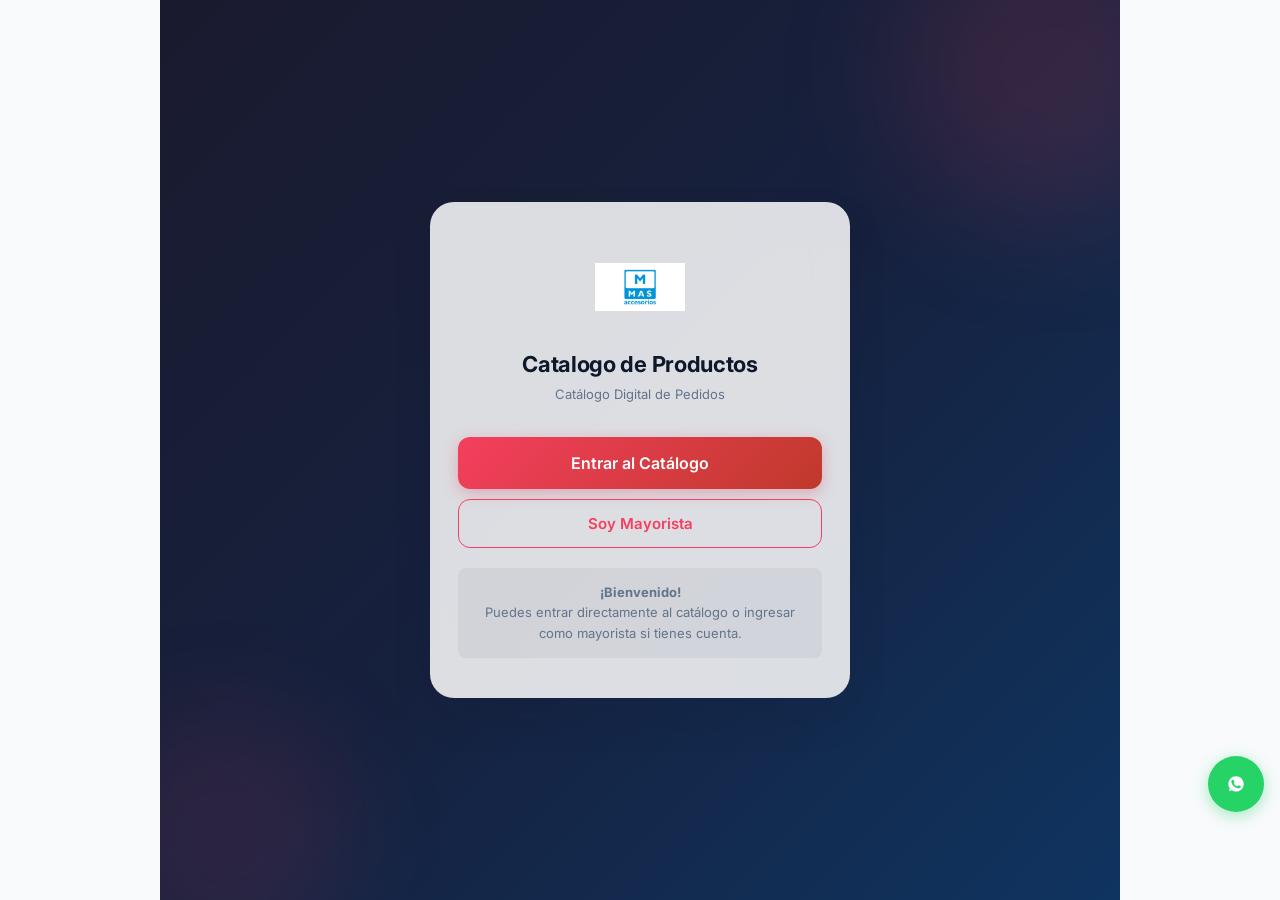
==== index.html @ d3ee80fd "Actualizar LogoMas.png a banner 1200x630 para Open Graph y Twitter Cards" ====
<!DOCTYPE html>
<html lang="es">

<head>
  <meta charset="UTF-8">
  <meta name="viewport" content="width=device-width, initial-scale=1.0, maximum-scale=1.0, user-scalable=no">
  <meta name="description"
    content="Catálogo Digital de Pedidos — Visualiza productos, genera pedidos y envía por WhatsApp">
  <meta name="theme-color" content="#1a1a2e">
  <meta name="apple-mobile-web-app-capable" content="yes">
  <meta name="apple-mobile-web-app-status-bar-style" content="black-translucent">

  <!-- PWA Manifest -->
  <link rel="manifest" href="manifest.json">

  <!-- Preconnect for faster external resource loading -->
  <link rel="preconnect" href="https://drive.google.com" crossorigin>
  <link rel="preconnect" href="https://fonts.googleapis.com">
  <link rel="preconnect" href="https://fonts.gstatic.com" crossorigin>
  <link rel="preconnect" href="https://docs.google.com">

  <title>MAS Accesorios - Catálogo Virtual</title>
  <meta property="og:title" content="MAS Accesorios - Catálogo Virtual">
  <meta property="og:description" content="Explora nuestro catálogo de productos MAS Accesorios">
  <meta property="og:image" content="https://diegomim2022.github.io/CatalogoVirtual2026/LogoMas.png">
  <meta property="og:image:width" content="1200">
  <meta property="og:image:height" content="630">
  <meta property="og:image:type" content="image/png">
  <meta property="og:url" content="https://diegomim2022.github.io/CatalogoVirtual2026/">
  <meta property="og:type" content="website">
  <meta name="twitter:card" content="summary_large_image">
  <meta name="twitter:title" content="MAS Accesorios - Catálogo Virtual">
  <meta name="twitter:description" content="Explora nuestro catálogo de productos MAS Accesorios">
  <meta name="twitter:image" content="https://diegomim2022.github.io/CatalogoVirtual2026/LogoMas.png">
  <link rel="stylesheet" href="styles.css">
  <link rel="icon"
    href="data:image/svg+xml,<svg xmlns=%22http://www.w3.org/2000/svg%22 viewBox=%220 0 100 100%22><text y=%22.9em%22 font-size=%2290%22>🛍️</text></svg>">
</head>

<body>

  <div class="app-container">

    <!-- ==================== LOGIN SCREEN ==================== -->
    <div id="screen-login" class="screen no-nav active">
      <div class="login-screen">
        <div class="login-card">
          <div class="login-logo">
            <img src="LogoMas.png" alt="Logo" class="logo-img">
            <h1>Catalogo de Productos</h1>
            <p>Catálogo Digital de Pedidos</p>
          </div>

          <div id="login-error" class="login-error"></div>

          <!-- Flow options -->
          <div id="login-options" style="display: flex; flex-direction: column; gap: 10px;">
            <button type="button" class="btn btn-primary" id="btn-enter-visitor">
              Entrar al Catálogo
            </button>
            <button type="button" class="btn btn-secondary" id="btn-show-wholesale" style="background: transparent; border: 1px solid var(--accent); color: var(--accent);">
              Soy Mayorista
            </button>
          </div>

          <!-- Wholesale form (hidden by default) -->
          <form id="login-form" style="display: none; margin-top: 15px;">
            <div class="form-group">
              <label for="login-id">Número de Documento (Mayorista)</label>
              <input type="text" id="login-id" placeholder="Ingresa tu documento" autocomplete="off">
            </div>

            <button type="submit" class="btn btn-primary">
              Validar y Entrar
            </button>
            <button type="button" class="btn" id="btn-cancel-wholesale" style="margin-top: 10px; background: transparent; color: var(--text-secondary); width: 100%;">
              Volver
            </button>
          </form>

          <div class="login-instructions" id="login-instructions"
            style="margin-top: 20px; padding: 14px; background: rgba(26, 26, 46, 0.05); border-radius: 8px; font-size: 13px; color: var(--text-secondary); text-align: center; line-height: 1.6;">
            <strong>¡Bienvenido!</strong><br>
            Puedes entrar directamente al catálogo o ingresar como mayorista si tienes cuenta.
          </div>
        </div>
      </div>
    </div>

    <!-- ==================== HOME / CATALOG SCREEN ==================== -->
    <div id="screen-home" class="screen">

      <!-- Header -->
      <div class="app-header">
        <div class="header-user">
          <div class="header-avatar" id="header-avatar">C</div>
          <div class="header-info">
            <h2 id="header-user-name">Usuario</h2>
            <p id="header-user-type">Cliente</p>
          </div>
        </div>
        <div class="header-actions">
          <button class="header-btn" onclick="document.getElementById('search-input').focus()"
            title="Buscar">🔍</button>
          <button class="header-btn" onclick="logout()" title="Cerrar sesión">🚪</button>
        </div>
      </div>

      <!-- Search bar -->
      <div class="search-container">
        <div class="search-bar">
          <span class="search-icon">🔍</span>
          <input type="text" id="search-input" placeholder="Buscar productos, referencias...">
        </div>
        <div class="quick-filters" style="display: flex; gap: 8px; margin-top: 12px; overflow-x: auto; scrollbar-width: none;">
          <button class="filter-btn" style="border: 1px solid var(--border); border-radius: var(--radius-full); padding: 6px 12px; font-size: 12px; font-weight: 500; background: var(--bg-card); color: var(--text-secondary); cursor: pointer; white-space: nowrap; display: flex; align-items: center; gap: 6px;">
            <span>🏷️</span> Marca ▾
          </button>
          <button class="filter-btn" style="border: 1px solid var(--border); border-radius: var(--radius-full); padding: 6px 12px; font-size: 12px; font-weight: 500; background: var(--bg-card); color: var(--text-secondary); cursor: pointer; white-space: nowrap; display: flex; align-items: center; gap: 6px;">
            <span>🔌</span> Conector ▾
          </button>
          <button class="filter-btn" style="border: 1px solid var(--border); border-radius: var(--radius-full); padding: 6px 12px; font-size: 12px; font-weight: 500; background: var(--bg-card); color: var(--text-secondary); cursor: pointer; white-space: nowrap; display: flex; align-items: center; gap: 6px;">
            <span>⚡</span> Carga rápida
          </button>
        </div>
      </div>

      <!-- Promo banner -->
      <div class="promo-section">
        <div class="promo-banner" id="promo-banner-content">
          <!-- Se renderiza dinámicamente -->
        </div>
        <div class="promo-dots" id="promo-dots"></div>
      </div>

      <!-- Categories -->
      <div class="categories-section">
        <div class="categories-scroll" id="categories-list"></div>
      </div>

      <!-- Products -->
      <div class="products-section">
        <div class="section-header">
          <h3>Productos</h3>
        </div>
        <div class="products-grid" id="products-grid"></div>
      </div>

    </div>

    <!-- ==================== PRODUCT DETAIL SCREEN ==================== -->
    <div id="screen-detail" class="screen no-nav">
      <div class="detail-screen">
        <button class="detail-back" onclick="navigateTo('home')" aria-label="Volver">
          <svg xmlns="http://www.w3.org/2000/svg" width="24" height="24" viewBox="0 0 24 24" fill="none"
            stroke="currentColor" stroke-width="2.5" stroke-linecap="round" stroke-linejoin="round">
            <polyline points="15 18 9 12 15 6"></polyline>
          </svg>
        </button>

        <div class="detail-image-container">
          <div class="gallery-wrapper" id="gallery-wrapper">
            <!-- Las imágenes se renderizarán dinámicamente aquí -->
          </div>
          <button class="gallery-nav-btn prev" id="gallery-btn-prev" onclick="changeDetailImage(-1)">‹</button>
          <button class="gallery-nav-btn next" id="gallery-btn-next" onclick="changeDetailImage(1)">›</button>
          <div class="gallery-dots" id="detail-dots"></div>
        </div>

        <div class="detail-body">
          <div class="detail-category" id="detail-category"></div>
          <h1 class="detail-name" id="detail-name"></h1>
          <p class="detail-ref" id="detail-ref"></p>
          <p class="detail-description" id="detail-description"></p>

          <div class="detail-price-row">
            <span class="detail-price" id="detail-price"></span>
          </div>

          <div class="detail-stock" id="detail-stock"></div>

          <div class="detail-quantity">
            <label>Cantidad:</label>
            <div class="qty-controls">
              <button class="qty-btn" onclick="changeDetailQty(-1)">−</button>
              <span class="qty-value" id="detail-qty-value">1</span>
              <button class="qty-btn" onclick="changeDetailQty(1)">+</button>
            </div>
          </div>

          <div class="action-buttons" style="display: flex; flex-direction: column; gap: 12px; margin-bottom: 24px;">
            <button class="wa-order-btn" id="detail-wa-btn" onclick="orderSingleProductWhatsApp()">
              📲 Pedir por WhatsApp
            </button>
            <button class="detail-add-btn" id="detail-add-btn" onclick="addToCartFromDetail()">
              🛒 Agregar al carrito
            </button>
          </div>
          
          <!-- Related Products Section -->
          <div class="related-products-section" id="related-products-section" style="display: none;">
            <h3>También te puede interesar</h3>
            <div class="related-products-scroll" id="related-products-list"></div>
          </div>
        </div>
      </div>
    </div>

    <!-- ==================== CART SCREEN ==================== -->
    <div id="screen-cart" class="screen">
      <div class="cart-header">
        <h2>🛒 Mi Carrito</h2>
        <button class="cart-clear-btn" onclick="clearCart()">Vaciar todo</button>
      </div>

      <div class="cart-screen-inner">
        <div id="cart-empty" class="cart-empty" style="display: none;">
          <div class="empty-icon">🛒</div>
          <h3>Tu carrito está vacío</h3>
          <p>Agrega productos desde el catálogo</p>
          <button class="btn btn-primary" style="max-width: 200px; margin: 0 auto;" onclick="navigateTo('home')">
            Ver catálogo
          </button>
        </div>

        <div id="cart-items"></div>
      </div>

      <div id="cart-footer" class="cart-footer" style="display: none;">
        <div class="cart-total-row">
          <span class="total-label">Total del pedido</span>
          <span class="total-amount" id="cart-total">$0</span>
        </div>
        <button class="cart-confirm-btn" onclick="goToConfirmation()">
          Confirmar Pedido →
        </button>
      </div>
    </div>

    <!-- ==================== ORDER CONFIRMATION SCREEN ==================== -->
    <div id="screen-confirm" class="screen no-nav">
      <div class="cart-header">
        <h2>📋 Confirmar Pedido</h2>
        <button class="cart-clear-btn" onclick="cancelOrder()">← Volver</button>
      </div>

      <div class="confirm-screen-inner">
        <div class="confirm-card">
          <div class="confirm-header">
            <div class="confirm-icon">📋</div>
            <h2>Resumen del Pedido</h2>
            <p>Verifica la información antes de enviar</p>
          </div>

          <div class="confirm-section">
            <h4>Información del Cliente</h4>
            <div class="confirm-info-row">
              <span class="label">Nombre</span>
              <span class="value" id="confirm-client-name"></span>
            </div>
            <div class="confirm-info-row">
              <span class="label">ID</span>
              <span class="value" id="confirm-client-id"></span>
            </div>
            <div class="confirm-info-row">
              <span class="label">Tipo</span>
              <span class="value" id="confirm-client-type"></span>
            </div>
            <div class="confirm-info-row">
              <span class="label">Fecha</span>
              <span class="value" id="confirm-date"></span>
            </div>
          </div>

          <div class="confirm-divider"></div>

          <div class="confirm-section">
            <h4>Productos</h4>
            <div id="confirm-products"></div>
          </div>

          <div class="confirm-divider"></div>

          <div class="confirm-total">
            <span>TOTAL</span>
            <span class="total-amount" id="confirm-total"></span>
          </div>

          <div class="confirm-actions">
            <button class="btn btn-success" onclick="sendOrder()">
              ✅ Enviar Pedido por WhatsApp
            </button>
            <button class="btn btn-danger" onclick="cancelOrder()">
              ❌ Cancelar
            </button>
          </div>
        </div>
      </div>
    </div>

    <!-- ==================== ORDERS HISTORY SCREEN ==================== -->
    <div id="screen-orders" class="screen">
      <div class="orders-header">
        <h2>📦 Mis Pedidos</h2>
      </div>

      <div class="orders-screen-inner">
        <div id="orders-empty" class="orders-empty" style="display: none;">
          <div class="empty-icon">📦</div>
          <h3>Sin pedidos aún</h3>
          <p>Tus pedidos aparecerán aquí</p>
        </div>

        <div id="orders-list"></div>
      </div>
    </div>

    <!-- ==================== ANALYTICS ADMIN PANEL ==================== -->
    <div id="screen-analytics" class="screen">
      <div class="analytics-header">
        <h2>📊 Panel de Analítica</h2>
        <button class="analytics-clear-btn" onclick="if(confirm('¿Borrar todos los datos de analítica?')){Analytics.clearAll();renderAnalytics();showToast('Datos de analítica borrados');}">🗑️ Limpiar datos</button>
      </div>

      <div class="analytics-content">
        <!-- Summary Cards -->
        <div class="analytics-cards">
          <div class="analytics-card card-accesses">
            <div class="analytics-card-icon">📈</div>
            <div class="analytics-card-value" id="stat-accesses-today">0</div>
            <div class="analytics-card-label">Accesos hoy</div>
          </div>
          <div class="analytics-card card-clients">
            <div class="analytics-card-icon">👥</div>
            <div class="analytics-card-value" id="stat-unique-clients">0</div>
            <div class="analytics-card-label">Clientes únicos hoy</div>
          </div>
          <div class="analytics-card card-views">
            <div class="analytics-card-icon">👁️</div>
            <div class="analytics-card-value" id="stat-views-today">0</div>
            <div class="analytics-card-label">Productos vistos hoy</div>
          </div>
          <div class="analytics-card card-total">
            <div class="analytics-card-icon">🌐</div>
            <div class="analytics-card-value" id="stat-total-accesses">0</div>
            <div class="analytics-card-label">Total acumulado</div>
          </div>
        </div>

        <!-- Alerts Section -->
        <div class="analytics-section" id="analytics-alerts-section" style="display:none;">
          <h3>🔔 Alertas de Clientes Interesados</h3>
          <div id="analytics-alerts"></div>
        </div>

        <!-- Client Ranking -->
        <div class="analytics-section">
          <h3>🏆 Ranking de Clientes</h3>
          <div class="analytics-table-wrapper">
            <table class="analytics-table" id="analytics-client-ranking">
              <thead>
                <tr>
                  <th>#</th>
                  <th>Cliente</th>
                  <th>Accesos</th>
                  <th>Productos</th>
                  <th>Último acceso</th>
                </tr>
              </thead>
              <tbody></tbody>
            </table>
          </div>
          <div id="analytics-no-clients" class="analytics-empty" style="display:none;">
            <span>📭</span> Aún no hay datos de clientes
          </div>
        </div>

        <!-- Top Products -->
        <div class="analytics-section">
          <h3>🔥 Top 10 Productos Más Vistos</h3>
          <div class="analytics-table-wrapper">
            <table class="analytics-table" id="analytics-top-products">
              <thead>
                <tr>
                  <th>#</th>
                  <th>Producto</th>
                  <th>Vistas</th>
                  <th>Clientes</th>
                  <th>Acción</th>
                </tr>
              </thead>
              <tbody></tbody>
            </table>
          </div>
          <div id="analytics-no-products" class="analytics-empty" style="display:none;">
            <span>📭</span> Aún no hay datos de productos
          </div>
        </div>

        <!-- Promocionar Producto del Día -->
        <div class="analytics-section" id="promo-generator-section" style="display:none;">
          <h3>📢 Promocionar Producto del Día</h3>
          <div class="promo-generator-card" style="background: var(--bg-card); padding: 16px; border-radius: 12px; border: 1px solid var(--border);">
            <textarea id="promo-message-text" rows="9" style="width:100%; border-radius:8px; padding:12px; border:1px solid var(--border); background: var(--bg-body); color: var(--text-main); font-family:inherit; resize:vertical; margin-bottom: 12px; outline: none; font-size: 14px; line-height: 1.5;"></textarea>
            <div style="display:flex; gap:10px;">
              <button class="btn btn-secondary" onclick="copyPromoMessage()" style="flex:1;">📋 Copiar mensaje</button>
              <button class="btn btn-success" onclick="sendPromoWhatsApp()" style="flex:1; background: #25D366; border-color: #25D366; color: white;">📲 Enviar por WhatsApp</button>
            </div>
          </div>
        </div>

        <!-- Daily Chart -->
        <div class="analytics-section">
          <h3>📅 Accesos por Día (Últimos 30 días)</h3>
          <div class="analytics-chart-container">
            <canvas id="analytics-daily-chart"></canvas>
          </div>
        </div>
      </div>
    </div>

    <!-- ==================== NANOCARBON SCREEN ==================== -->
    <div id="screen-nano" class="screen">
      <div id="nano-view-container">
        <!-- Se renderiza dinámicamente por nano.js -->
      </div>
    </div>

    <!-- ==================== ADMIN PIN MODAL ==================== -->
    <div id="admin-pin-modal" class="admin-pin-overlay">
      <div class="admin-pin-card">
        <div class="admin-pin-header">
          <span>🔒</span>
          <h3>Acceso Administrativo</h3>
          <p>Ingresa la clave de administrador</p>
        </div>
        <form id="admin-pin-form">
          <input type="password" id="admin-pin-input" placeholder="Clave de acceso" autocomplete="off">
          <div id="admin-pin-error" class="admin-pin-error"></div>
          <div class="admin-pin-actions">
            <button type="button" class="btn btn-secondary" onclick="closeAdminPinModal()" style="flex:1;">Cancelar</button>
            <button type="submit" class="btn btn-primary" style="flex:1;">Ingresar</button>
          </div>
        </form>
      </div>
    </div>

    <!-- ==================== BOTTOM NAVIGATION ==================== -->
    <nav class="bottom-nav" id="bottom-nav" style="display: none;">
      <button class="nav-item active" data-screen="home">
        <span class="nav-icon">🏠</span>
        <span class="nav-label">Home</span>
      </button>
      <button class="nav-item nav-item-nano-hidden" id="nav-btn-nano" data-screen="nano" onclick="navigateTo('nano')">
        <span class="nav-icon">🛡️</span>
        <span class="nav-label">Nanocarbon</span>
      </button>
      <button class="nav-item" data-screen="home" onclick="state.selectedCategory='all'; navigateTo('home');">
        <span class="nav-icon">📦</span>
        <span class="nav-label">Categorías</span>
      </button>
      <button class="nav-item" data-screen="cart">
        <span class="nav-icon">🛒</span>
        <span class="nav-label">Carrito</span>
        <span class="cart-badge" id="cart-badge">0</span>
      </button>
      <button class="nav-item" data-screen="orders">
        <span class="nav-icon">👤</span>
        <span class="nav-label">Pedidos</span>
      </button>
      <button class="nav-item" data-screen="analytics" onclick="requestAdminAccess()">
        <span class="nav-icon">📊</span>
        <span class="nav-label">Admin</span>
      </button>
    </nav>

    <!-- ==================== SUCCESS OVERLAY ==================== -->
    <div id="success-overlay" class="success-overlay">
      <div class="success-card">
        <div class="success-check">✓</div>
        <h2>¡Pedido Registrado!</h2>
        <p>
          Tu pedido <strong id="success-order-id"></strong> fue registrado exitosamente.<br>
          Total: <strong id="success-total"></strong>
        </p>
        <a id="wa-vendor-link" href="#" target="_blank" class="btn btn-success"
          style="width: 100%; text-decoration: none; margin-bottom: 8px;">
          📲 Enviar al Vendedor (WhatsApp)
        </a>
        <a id="wa-client-link" href="#" target="_blank" class="btn btn-outline"
          style="width: 100%; text-decoration: none; margin-bottom: 8px;">
          📩 Confirmación al Cliente
        </a>
        <button class="btn btn-secondary" onclick="closeSuccessOverlay()" style="width: 100%;">
          Volver al Catálogo
        </button>
      </div>
    </div>
    <!-- ==================== FLOATING WHATSAPP ==================== -->
    <a href="https://wa.me/573158512091" target="_blank" class="global-wa-btn" aria-label="Contactar por WhatsApp">
      <svg xmlns="http://www.w3.org/2000/svg" viewBox="0 0 24 24" width="32" height="32"><path fill="#fff" d="M12.031 6.172c-3.181 0-5.767 2.586-5.768 5.766-.001 1.298.38 2.27 1.019 3.287l-.582 2.128 2.182-.573c.978.58 1.911.928 3.145.929 3.178 0 5.767-2.587 5.768-5.766.001-3.187-2.575-5.77-5.764-5.771zm3.392 8.244c-.144.405-.837.774-1.17.824-.299.045-.677.063-1.092-.069-.252-.08-.573-.187-.981-.342-1.714-.652-2.871-2.4-2.961-2.52-.09-.12-.707-.94-.707-1.793s.448-1.273.607-1.446c.159-.173.346-.217.462-.217l.332.006c.106.005.249-.04.39.298.144.347.491 1.2.534 1.287.043.087.072.188.014.304-.058.115-.087.188-.173.289l-.26.304c-.087.086-.177.18-.076.354.101.174.449.741.964 1.201.662.591 1.221.774 1.394.86s.274.072.376-.043c.101-.115.433-.506.549-.68.116-.173.231-.145.39-.087s1.011.477 1.184.564c.173.087.289.129.332.202.043.073.043.423-.101.827z"/></svg>
    </a>

    <!-- ==================== IMAGE ZOOM MODAL ==================== -->
    <div id="zoom-modal" class="zoom-modal">
      <button class="zoom-close" onclick="closeZoom()">&times;</button>
      <div class="zoom-content">
        <img id="zoom-img" src="" alt="Zoomed Product" class="zoom-img" onclick="toggleZoom(event)">
      </div>
      <div id="zoom-counter" class="zoom-counter">1 / 1</div>
    </div>

    <!-- ==================== TOAST ==================== -->
    <div id="toast" class="toast success"></div>

  </div>

  <script>
    // Register Service Worker for offline support
    if ('serviceWorker' in navigator) {
      window.addEventListener('load', () => {
        navigator.serviceWorker.register('sw.js').catch(() => { });
      });
    }
  </script>
  <script src="https://cdn.jsdelivr.net/npm/chart.js@4.4.4/dist/chart.umd.min.js"></script>
  <script src="analytics.js?v=2.5"></script>
  <script src="app.js?v=2.5"></script>
  <script src="nano.js?v=2.5"></script>
</body>

</html>
---- styles.css ----
/* ============================
   CATÁLOGO DIGITAL — DESIGN SYSTEM
   ============================ */

@import url('https://fonts.googleapis.com/css2?family=Inter:wght@300;400;500;600;700;800&family=Manrope:wght@400;600;700;800&display=swap');

/* --- CSS Custom Properties --- */
:root {
    --primary: #3B82F6;
    --primary-light: #60A5FA;
    --accent: #F43F5E;
    --accent-hover: #E11D48;
    --success: #25D366;
    --success-bg: #E8F8EF;
    --danger: #EF4444;
    --danger-bg: #FEE2E2;
    --warning: #F59E0B;
    --warning-bg: #FEF3C7;

    --bg: #F8FAFC;
    --bg-card: #FFFFFF;
    --bg-overlay: rgba(15, 23, 42, 0.45);
    --bg-glass: rgba(255, 255, 255, 0.85);

    --text-primary: #0F172A;
    --text-secondary: #64748B;
    --text-tertiary: #94A3B8;
    --text-white: #FFFFFF;
    --text-price: #0F172A;

    --border: #E2E8F0;
    --border-light: #F1F5F9;

    --radius-xs: 8px;
    --radius-sm: 12px;
    --radius-md: 16px;
    --radius-lg: 24px;
    --radius-xl: 32px;
    --radius-full: 9999px;

    --shadow-sm: 0 1px 3px rgba(15, 23, 42, 0.04);
    --shadow-md: 0 4px 12px rgba(15, 23, 42, 0.06);
    --shadow-lg: 0 10px 25px rgba(15, 23, 42, 0.08);
    --shadow-xl: 0 20px 40px rgba(15, 23, 42, 0.1);

    --transition-fast: 0.15s ease;
    --transition-base: 0.25s ease;
    --transition-slow: 0.4s cubic-bezier(0.4, 0, 0.2, 1);

    --nav-height: 72px;
    --header-height: 69px;
}

/* Loading Overlay */
body.loading::after {
    content: 'Cargando catálogo...';
    position: fixed;
    top: 0;
    left: 0;
    width: 100%;
    height: 100%;
    background: rgba(26, 26, 46, 0.9);
    color: white;
    display: flex;
    align-items: center;
    justify-content: center;
    z-index: 10000;
    font-weight: 600;
    font-size: 1.2rem;
    backdrop-filter: blur(5px);
}

/* --- Reset & Base --- */
*,
*::before,
*::after {
    margin: 0;
    padding: 0;
    box-sizing: border-box;
}

html {
    font-size: 16px;
    -webkit-text-size-adjust: 100%;
    scroll-behavior: smooth;
}

body {
    font-family: 'Inter', -apple-system, BlinkMacSystemFont, sans-serif;
    background: var(--bg);
    color: var(--text-primary);
    line-height: 1.5;
    min-height: 100vh;
    overflow-x: hidden;
    -webkit-font-smoothing: antialiased;
}

/* --- App Container --- */
.app-container {
    max-width: 430px;
    margin: 0 auto;
    min-height: 100vh;
    background: var(--bg);
    position: relative;
    overflow-x: hidden;
}

/* --- Screens --- */
.screen {
    display: none;
    min-height: 100vh;
    padding-bottom: calc(var(--nav-height) + 20px);
    animation: fadeIn 0.3s ease;
}

.screen.active {
    display: block;
}

.screen.no-nav {
    padding-bottom: 0;
}

@keyframes fadeIn {
    from {
        opacity: 0;
        transform: translateY(8px);
    }

    to {
        opacity: 1;
        transform: translateY(0);
    }
}

@keyframes slideUp {
    from {
        opacity: 0;
        transform: translateY(30px);
    }

    to {
        opacity: 1;
        transform: translateY(0);
    }
}

@keyframes scaleIn {
    from {
        opacity: 0;
        transform: scale(0.9);
    }

    to {
        opacity: 1;
        transform: scale(1);
    }
}

@keyframes pulse {

    0%,
    100% {
        transform: scale(1);
    }

    50% {
        transform: scale(1.05);
    }
}

@keyframes shake {

    0%,
    100% {
        transform: translateX(0);
    }

    20%,
    60% {
        transform: translateX(-6px);
    }

    40%,
    80% {
        transform: translateX(6px);
    }
}

@keyframes cartBounce {
    0% {
        transform: scale(1);
    }

    30% {
        transform: scale(1.3);
    }

    60% {
        transform: scale(0.9);
    }

    100% {
        transform: scale(1);
    }
}

/* ============================
   LOGIN SCREEN
   ============================ */
.login-screen {
    display: flex;
    flex-direction: column;
    align-items: center;
    justify-content: center;
    min-height: 100vh;
    padding: 24px;
    background: linear-gradient(135deg, #1a1a2e 0%, #16213e 50%, #0f3460 100%);
    position: relative;
    overflow: hidden;
}

.login-screen::before {
    content: '';
    position: absolute;
    width: 300px;
    height: 300px;
    border-radius: 50%;
    background: rgba(233, 69, 96, 0.15);
    top: -80px;
    right: -80px;
    filter: blur(60px);
}

.login-screen::after {
    content: '';
    position: absolute;
    width: 250px;
    height: 250px;
    border-radius: 50%;
    background: rgba(233, 69, 96, 0.1);
    bottom: -60px;
    left: -60px;
    filter: blur(50px);
}

.login-card {
    width: 100%;
    max-width: 360px;
    background: var(--bg-glass);
    backdrop-filter: blur(20px);
    -webkit-backdrop-filter: blur(20px);
    border-radius: var(--radius-lg);
    padding: 40px 28px;
    box-shadow: var(--shadow-xl);
    animation: scaleIn 0.5s ease;
    position: relative;
    z-index: 1;
}

.login-logo {
    text-align: center;
    margin-bottom: 32px;
}

.login-logo .logo-img {
    width: 90px;
    height: 90px;
    object-fit: contain;
    margin: 0 auto 16px;
    display: block;
    border-radius: var(--radius-md);
}

.login-logo .logo-icon {
    width: 72px;
    height: 72px;
    background: linear-gradient(135deg, var(--primary), var(--accent));
    border-radius: var(--radius-md);
    display: flex;
    align-items: center;
    justify-content: center;
    margin: 0 auto 16px;
    font-size: 32px;
    color: white;
    box-shadow: 0 8px 24px rgba(233, 69, 96, 0.3);
}

.login-logo h1 {
    font-size: 22px;
    font-weight: 700;
    color: var(--text-primary);
    letter-spacing: -0.3px;
}

.login-logo p {
    font-size: 13px;
    color: var(--text-secondary);
    margin-top: 4px;
}

.form-group {
    margin-bottom: 20px;
}

.form-group label {
    display: block;
    font-size: 13px;
    font-weight: 600;
    color: var(--text-secondary);
    margin-bottom: 6px;
    text-transform: uppercase;
    letter-spacing: 0.5px;
}

.form-group input {
    width: 100%;
    padding: 14px 16px;
    border: 2px solid var(--border);
    border-radius: var(--radius-sm);
    font-size: 15px;
    font-family: 'Inter', sans-serif;
    font-weight: 500;
    color: var(--text-primary);
    background: #fff;
    transition: all var(--transition-fast);
    outline: none;
}

.form-group input:focus {
    border-color: var(--accent);
    box-shadow: 0 0 0 4px rgba(233, 69, 96, 0.1);
}

.form-group input::placeholder {
    color: var(--text-tertiary);
    font-weight: 400;
}

.btn {
    display: inline-flex;
    align-items: center;
    justify-content: center;
    gap: 8px;
    padding: 14px 24px;
    border: none;
    border-radius: var(--radius-sm);
    font-size: 15px;
    font-weight: 600;
    font-family: 'Inter', sans-serif;
    cursor: pointer;
    transition: all var(--transition-fast);
    text-decoration: none;
    user-select: none;
}

.btn:active {
    transform: scale(0.97);
}

.btn-primary {
    width: 100%;
    background: linear-gradient(135deg, var(--accent) 0%, #c0392b 100%);
    color: white;
    padding: 16px;
    font-size: 16px;
    border-radius: var(--radius-sm);
    box-shadow: 0 4px 15px rgba(233, 69, 96, 0.35);
}

.btn-primary:hover {
    box-shadow: 0 6px 20px rgba(233, 69, 96, 0.45);
    transform: translateY(-1px);
}

.btn-secondary {
    background: var(--bg);
    color: var(--text-primary);
    border: 2px solid var(--border);
}

.btn-secondary:hover {
    background: var(--border-light);
}

.btn-success {
    background: linear-gradient(135deg, #25d366, #128c7e);
    color: white;
    box-shadow: 0 4px 15px rgba(37, 211, 102, 0.35);
}

.btn-success:hover {
    box-shadow: 0 6px 20px rgba(37, 211, 102, 0.45);
}

.btn-danger {
    background: var(--danger-bg);
    color: var(--danger);
}

.btn-outline {
    background: transparent;
    color: var(--text-secondary);
    border: 2px solid var(--border);
}

.login-error {
    display: none;
    background: var(--danger-bg);
    color: var(--danger);
    padding: 12px 16px;
    border-radius: var(--radius-xs);
    font-size: 13px;
    font-weight: 500;
    margin-bottom: 16px;
    animation: shake 0.4s ease;
    text-align: center;
}

.login-error.show {
    display: block;
}

.login-demo-info {
    margin-top: 20px;
    padding: 14px;
    background: rgba(233, 69, 96, 0.06);
    border-radius: var(--radius-xs);
    font-size: 12px;
    color: var(--text-secondary);
    text-align: center;
    line-height: 1.6;
}

.login-demo-info strong {
    color: var(--text-primary);
}

/* ============================
   HEADER
   ============================ */
.app-header {
    padding: 12px 20px;
    display: flex;
    align-items: center;
    justify-content: space-between;
    background: var(--bg-card);
    position: sticky;
    top: 0;
    z-index: 100;
    border-bottom: 1px solid var(--border-light);
}

.header-user {
    display: flex;
    align-items: center;
    gap: 12px;
}

.header-avatar {
    width: 44px;
    height: 44px;
    border-radius: 50%;
    background: linear-gradient(135deg, var(--primary), var(--accent));
    display: flex;
    align-items: center;
    justify-content: center;
    color: white;
    font-weight: 700;
    font-size: 16px;
}

.header-info h2 {
    font-size: 16px;
    font-weight: 700;
    color: var(--text-primary);
}

.header-info p {
    font-size: 12px;
    color: var(--text-secondary);
}

.header-actions {
    display: flex;
    gap: 8px;
}

.header-btn {
    width: 40px;
    height: 40px;
    border-radius: 50%;
    border: 1.5px solid var(--border);
    background: var(--bg-card);
    display: flex;
    align-items: center;
    justify-content: center;
    cursor: pointer;
    transition: all var(--transition-fast);
    font-size: 18px;
}

.header-btn:hover {
    background: var(--bg);
    border-color: var(--text-tertiary);
}

/* ============================
   SEARCH BAR
   ============================ */
.search-container {
    padding: 8px 20px 16px;
    background: var(--bg-glass);
    backdrop-filter: blur(12px);
    -webkit-backdrop-filter: blur(12px);
    position: sticky;
    top: var(--header-height);
    z-index: 90;
    border-bottom: 1px solid rgba(0,0,0,0.05);
}

.search-bar {
    display: flex;
    align-items: center;
    gap: 10px;
    padding: 12px 16px;
    background: var(--bg);
    border-radius: var(--radius-full);
    border: 1.5px solid transparent;
    transition: all var(--transition-fast);
}

.search-bar:focus-within {
    border-color: var(--accent);
    background: white;
    box-shadow: 0 0 0 4px rgba(233, 69, 96, 0.08);
}

.search-bar .search-icon {
    font-size: 18px;
    color: var(--text-tertiary);
}

.search-bar input {
    flex: 1;
    border: none;
    background: none;
    font-size: 14px;
    font-family: 'Inter', sans-serif;
    color: var(--text-primary);
    outline: none;
}

.search-bar input::placeholder {
    color: var(--text-tertiary);
}

/* ============================
   PROMO BANNER / HERO
   ============================ */
.promo-section {
    padding: 0 20px 16px;
}

.promo-banner {
    background: linear-gradient(135deg, #f0f0f3 0%, #e8e8ec 100%);
    border-radius: var(--radius-lg);
    padding: 15px 20px;
    display: flex;
    align-items: center;
    justify-content: space-between;
    position: relative;
    overflow: hidden;
    height: 140px;
    /* Altura fija para evitar saltos */
    max-height: 140px;
    transition: opacity 0.3s ease;
    border: 1px solid rgba(0, 0, 0, 0.03);
}

.promo-image-container {
    width: 80px;
    height: 80px;
    flex-shrink: 0;
    display: flex;
    align-items: center;
    justify-content: center;
    background: white;
    padding: 5px;
    border-radius: var(--radius-md);
    box-shadow: 0 4px 12px rgba(0, 0, 0, 0.06);
    margin-left: 10px;
    border: 1px solid rgba(0, 0, 0, 0.03);
    overflow: hidden;
    /* Cortar cualquier exceso */
}

.promo-banner-img {
    width: 100%;
    height: 100%;
    object-fit: contain;
    /* Obligar a que quepa sin deformar */
    display: block;
    transition: transform 0.4s cubic-bezier(0.175, 0.885, 0.32, 1.275);
}

.promo-banner:hover .promo-banner-img {
    transform: scale(1.1) rotate(2deg);
}

.promo-content {
    flex: 1;
    z-index: 1;
    padding-right: 8px;
    min-width: 0;
    /* Ensures text truncation/wrap works in flex */
}

.promo-tag {
    display: inline-block;
    background: var(--accent);
    color: white;
    padding: 3px 10px;
    border-radius: var(--radius-full);
    font-size: 10px;
    font-weight: 700;
    margin-bottom: 8px;
    box-shadow: 0 2px 8px rgba(233, 69, 96, 0.2);
    text-transform: uppercase;
    letter-spacing: 0.5px;
}

.promo-content h3 {
    font-size: 16px;
    font-weight: 800;
    color: var(--text-primary);
    margin-bottom: 2px;
    line-height: 1.2;
    overflow: hidden;
    text-overflow: ellipsis;
    display: -webkit-box;
    -webkit-line-clamp: 2;
    line-clamp: 2;
    -webkit-box-orient: vertical;
}

.promo-content p {
    font-size: 11px;
    color: var(--text-secondary);
    line-height: 1.3;
}

.promo-content strong {
    color: var(--accent);
    font-size: 13px;
}

.promo-image {
    width: 120px;
    height: 100px;
    object-fit: contain;
    z-index: 1;
}

.promo-dots {
    display: flex;
    justify-content: center;
    gap: 6px;
    margin-top: 12px;
}

.promo-dot {
    width: 8px;
    height: 8px;
    border-radius: 50%;
    background: var(--border);
    transition: all var(--transition-fast);
}

.promo-dot.active {
    background: var(--text-primary);
    width: 24px;
    border-radius: 4px;
}

/* ============================
   CATEGORIES
   ============================ */
.categories-section {
    padding: 0 20px 20px;
}

.categories-scroll {
    display: flex;
    gap: 16px;
    overflow-x: auto;
    padding-bottom: 4px;
    scrollbar-width: none;
}

.categories-scroll::-webkit-scrollbar {
    display: none;
}

.category-chip {
    display: flex;
    flex-direction: row;
    align-items: center;
    gap: 8px;
    cursor: pointer;
    min-width: max-content;
    padding: 10px 18px;
    background: var(--bg-card);
    border-radius: var(--radius-full);
    border: 1px solid var(--border);
    transition: all var(--transition-fast);
    box-shadow: var(--shadow-sm);
}

.category-chip .cat-icon {
    display: flex;
    align-items: center;
    justify-content: center;
    font-size: 18px;
}

.category-chip.active,
.category-chip:hover {
    background: var(--primary);
    border-color: var(--primary);
    transform: translateY(-2px);
    box-shadow: var(--shadow-md);
}

.category-chip .cat-label {
    font-size: 13px;
    font-weight: 600;
    color: var(--text-secondary);
    white-space: nowrap;
}

.category-chip.active .cat-label,
.category-chip:hover .cat-label {
    color: white;
}

/* ============================
   PRODUCT GRID
   ============================ */
.products-section {
    padding: 0 20px;
}

.section-header {
    display: flex;
    align-items: center;
    justify-content: space-between;
    margin-bottom: 16px;
}

.section-header h3 {
    font-size: 20px;
    font-weight: 700;
    color: var(--text-primary);
}

.section-header a {
    font-size: 13px;
    color: var(--accent);
    text-decoration: none;
    font-weight: 600;
}

.products-grid {
    display: grid;
    grid-template-columns: 1fr 1fr;
    gap: 14px;
}

.product-card {
    background: var(--bg-card);
    border-radius: var(--radius-md);
    overflow: hidden;
    box-shadow: var(--shadow-sm);
    transition: all var(--transition-base);
    cursor: pointer;
    position: relative;
    animation: slideUp 0.4s ease both;
    border: 1px solid var(--border-light);
}

.product-card:hover {
    box-shadow: var(--shadow-lg);
    transform: translateY(-4px);
    border-color: transparent;
}

.product-card:nth-child(2) {
    animation-delay: 0.05s;
}

.product-card:nth-child(3) {
    animation-delay: 0.1s;
}

.product-card:nth-child(4) {
    animation-delay: 0.15s;
}

.product-card:nth-child(5) {
    animation-delay: 0.2s;
}

.product-card:nth-child(6) {
    animation-delay: 0.25s;
}

.product-card-image {
    position: relative;
    width: 100%;
    padding-top: 110%;
    background: #f5f5f7;
    overflow: hidden;
}

.product-card-image img {
    position: absolute;
    top: 0;
    left: 0;
    width: 100%;
    height: 100%;
    object-fit: contain;
    transition: transform var(--transition-slow);
}

.product-card:hover .product-card-image img {
    transform: scale(1.08);
}

.product-card .fav-btn {
    position: absolute;
    top: 10px;
    right: 10px;
    width: 32px;
    height: 32px;
    border-radius: 50%;
    background: var(--bg-glass);
    backdrop-filter: blur(8px);
    border: none;
    display: flex;
    align-items: center;
    justify-content: center;
    cursor: pointer;
    font-size: 16px;
    transition: all var(--transition-fast);
    z-index: 2;
}

.product-card .fav-btn:hover {
    background: var(--accent);
    color: white;
}

.product-card .stock-badge {
    position: absolute;
    top: 10px;
    left: 10px;
    padding: 3px 8px;
    border-radius: var(--radius-full);
    font-size: 10px;
    font-weight: 600;
    z-index: 2;
}

.stock-badge.in-stock {
    background: var(--success-bg);
    color: var(--success);
}

.stock-badge.out-of-stock {
    background: var(--danger-bg);
    color: var(--danger);
}

.product-badge {
    position: absolute;
    top: 10px;
    right: 10px;
    padding: 4px 10px;
    border-radius: var(--radius-full);
    font-size: 10px;
    font-weight: 700;
    text-transform: uppercase;
    letter-spacing: 0.5px;
    z-index: 2;
    box-shadow: var(--shadow-sm);
}

.product-badge.oferta {
    background: var(--accent);
    color: white;
}

.product-badge.nuevo {
    background: var(--primary);
    color: white;
}

.product-badge.top {
    background: var(--warning);
    color: white;
}

.product-card-info {
    padding: 12px;
}

.product-card-info .product-name {
    font-size: 14px;
    font-weight: 600;
    color: var(--text-primary);
    margin-bottom: 2px;
    white-space: nowrap;
    overflow: hidden;
    text-overflow: ellipsis;
}

.product-card-info .product-ref {
    font-size: 11px;
    color: var(--text-tertiary);
    margin-bottom: 6px;
}

.product-card-info .product-price {
    font-family: 'Manrope', sans-serif;
    font-size: 18px;
    font-weight: 800;
    color: var(--text-price);
    margin-top: 4px;
}

.product-card-info .product-volume-price {
    font-size: 11px;
    color: var(--text-secondary);
    margin-top: 2px;
    font-weight: 500;
}

.product-card-info .product-price-old {
    font-size: 12px;
    color: var(--text-tertiary);
    text-decoration: line-through;
    margin-left: 6px;
    font-weight: 400;
}

.product-card .add-cart-btn {
    position: absolute;
    bottom: 10px;
    right: 10px;
    width: 34px;
    height: 34px;
    border-radius: 50%;
    background: var(--primary);
    color: white;
    border: none;
    display: flex;
    align-items: center;
    justify-content: center;
    cursor: pointer;
    font-size: 18px;
    transition: all var(--transition-fast);
    box-shadow: var(--shadow-sm);
}

.product-card .add-cart-btn:hover {
    background: var(--accent);
    box-shadow: var(--shadow-md);
}

/* ============================
   PRODUCT DETAIL
   ============================ */
.detail-screen {
    background: var(--bg-card);
    min-height: 100vh;
    animation: slideUpDetail 0.5s cubic-bezier(0.16, 1, 0.3, 1) forwards;
}

@keyframes slideUpDetail {
    from {
        opacity: 0;
        transform: translateY(100px);
    }
    to {
        opacity: 1;
        transform: translateY(0);
    }
}

.detail-back {
    position: absolute;
    top: 16px;
    left: 16px;
    z-index: 10;
    width: 42px;
    height: 42px;
    border-radius: 50%;
    background: rgba(255, 255, 255, 0.92);
    backdrop-filter: blur(10px);
    -webkit-backdrop-filter: blur(10px);
    border: 1px solid rgba(0, 0, 0, 0.06);
    display: flex;
    align-items: center;
    justify-content: center;
    cursor: pointer;
    color: var(--text-primary);
    transition: all var(--transition-fast);
    touch-action: manipulation;
    box-shadow: 0 2px 10px rgba(0, 0, 0, 0.12);
}

.detail-back:active {
    transform: scale(0.92);
    background: rgba(240, 240, 240, 0.95);
}

.detail-image-container {
    width: 100%;
    height: clamp(500px, 75vh, 700px);
    background: #fcfcfc;
    position: relative;
    overflow: hidden;
}

.gallery-wrapper {
    width: 100%;
    height: 100%;
    display: flex;
    overflow-x: auto;
    /* Volver a 'auto' que es más compatible */
    scroll-snap-type: x mandatory;
    scroll-behavior: smooth;
    -webkit-overflow-scrolling: touch;
    scrollbar-width: none;
    cursor: grab;
    user-select: none;
    /* Eliminamos touch-action: pan-y porque bloquea el scroll horizontal nativo en iPhone */
}

.gallery-wrapper::-webkit-scrollbar {
    display: none;
}

.gallery-wrapper img {
    flex: 0 0 100%;
    width: 100%;
    height: 100%;
    object-fit: contain;
    scroll-snap-align: center;
    padding: 20px;
    pointer-events: none;
    /* Evita que la imagen interfiera con el arrastre del contenedor */
}

.gallery-nav {
    display: none;
}

.gallery-dots {
    position: absolute;
    bottom: 16px;
    left: 50%;
    transform: translateX(-50%);
    display: flex;
    gap: 8px;
    z-index: 5;
    padding: 6px 12px;
    background: rgba(0, 0, 0, 0.05);
    border-radius: var(--radius-full);
}

.gallery-dot {
    width: 8px;
    height: 8px;
    border-radius: 50%;
    background: var(--border);
    cursor: pointer;
    transition: all var(--transition-fast);
}

.gallery-dot.active {
    background: var(--primary);
    transform: scale(1.2);
}

/* Gallery Nav Buttons */
.gallery-nav-btn {
    position: absolute;
    top: 50%;
    transform: translateY(-50%);
    width: 40px;
    height: 40px;
    border-radius: 50%;
    background: rgba(255, 255, 255, 0.9);
    border: 1px solid rgba(0,0,0,0.1);
    box-shadow: 0 4px 12px rgba(0,0,0,0.15);
    display: flex;
    align-items: center;
    justify-content: center;
    font-size: 24px;
    font-weight: 300;
    color: var(--text-primary);
    cursor: pointer;
    z-index: 10;
    transition: all var(--transition-fast);
    backdrop-filter: blur(4px);
    padding-bottom: 3px;
}

.gallery-nav-btn:hover {
    background: #fff;
    transform: translateY(-50%) scale(1.05);
}

.gallery-nav-btn.prev {
    left: 10px;
}

.gallery-nav-btn.next {
    right: 10px;
}

/* Video slide in the product gallery */
.gallery-video-slide {
    flex: 0 0 100%;
    width: 100%;
    scroll-snap-align: center;
    position: relative;
}

.gallery-video-slide img {
    display: block;
    width: 100%;
    height: 100%;
    object-fit: contain;
    pointer-events: none;
    padding: 0;
}

.gallery-video-slide video {
    display: block;
    width: 100%;
    height: 100%;
    object-fit: contain;
}

.gallery-video-slide iframe {
    display: block;
    width: 100%;
    height: 100%;
    border: none;
    background: #000;
}

.gallery-video-fallback {
    display: flex;
    flex-direction: column;
    align-items: center;
    justify-content: center;
    gap: 14px;
    height: 100%;
    padding: 24px;
    text-align: center;
    color: var(--text-secondary);
    font-size: 14px;
}

.gallery-video-open {
    background: var(--accent);
    color: #fff;
    border: none;
    border-radius: var(--radius-full);
    padding: 10px 20px;
    font-size: 14px;
    font-weight: 600;
    cursor: pointer;
    transition: background var(--transition-fast);
}

.gallery-video-open:hover {
    background: var(--accent-hover);
}

.gallery-video-play {
    position: absolute;
    top: 50%;
    left: 50%;
    transform: translate(-50%, -50%);
    width: 64px;
    height: 64px;
    border-radius: 50%;
    background: rgba(15, 23, 42, 0.62);
    color: #fff;
    border: none;
    font-size: 22px;
    cursor: pointer;
    display: flex;
    align-items: center;
    justify-content: center;
    z-index: 6;
    transition: background var(--transition-fast), transform var(--transition-fast);
}

.gallery-video-play:hover {
    background: var(--accent);
    transform: translate(-50%, -50%) scale(1.08);
}

.detail-body {
    padding: 24px 20px;
    animation: slideUp 0.3s ease;
}

.detail-category {
    font-size: 12px;
    color: var(--accent);
    font-weight: 600;
    text-transform: uppercase;
    letter-spacing: 0.5px;
    margin-bottom: 4px;
    cursor: pointer;
    transition: all var(--transition-fast);
    display: inline-block;
}

.detail-category:hover {
    text-decoration: underline;
    opacity: 0.8;
}

.detail-name {
    font-size: 24px;
    font-weight: 700;
    color: var(--text-primary);
    margin-bottom: 4px;
}

.detail-ref {
    font-size: 13px;
    color: var(--text-tertiary);
    margin-bottom: 12px;
}

.detail-description {
    font-size: 14px;
    color: var(--text-secondary);
    line-height: 1.6;
    margin-bottom: 20px;
    background: var(--bg);
    padding: 16px;
    border-radius: var(--radius-md);
    border: 1px solid var(--border-light);
}

.detail-description strong {
    color: var(--text-primary);
}

.detail-price-row {
    display: flex;
    align-items: center;
    gap: 12px;
    margin-bottom: 8px;
}

.detail-price {
    font-size: 28px;
    font-weight: 800;
    color: var(--text-price);
}

.detail-stock {
    display: inline-flex;
    align-items: center;
    gap: 6px;
    padding: 6px 12px;
    border-radius: var(--radius-full);
    font-size: 13px;
    font-weight: 600;
    margin-bottom: 24px;
}

.detail-stock.in-stock {
    background: var(--success-bg);
    color: var(--success);
}

.detail-stock.out-of-stock {
    background: var(--danger-bg);
    color: var(--danger);
}

.detail-quantity {
    display: flex;
    align-items: center;
    gap: 16px;
    margin-bottom: 24px;
}

.detail-quantity label {
    font-size: 14px;
    font-weight: 600;
    color: var(--text-secondary);
}

.qty-controls {
    display: flex;
    align-items: center;
    gap: 0;
    background: var(--bg);
    border-radius: var(--radius-sm);
    overflow: hidden;
}

.qty-btn {
    width: 40px;
    height: 40px;
    border: none;
    background: transparent;
    font-size: 20px;
    font-weight: 600;
    cursor: pointer;
    color: var(--text-primary);
    transition: all var(--transition-fast);
    display: flex;
    align-items: center;
    justify-content: center;
    touch-action: manipulation;
}

.qty-btn:hover {
    background: var(--border);
}

.qty-value {
    width: 48px;
    text-align: center;
    font-size: 16px;
    font-weight: 700;
    color: var(--text-primary);
}

.detail-add-btn {
    width: 100%;
    padding: 16px;
    background: var(--primary);
    color: white;
    border: none;
    border-radius: var(--radius-md);
    font-size: 16px;
    font-family: 'Manrope', sans-serif;
    font-weight: 700;
    cursor: pointer;
    transition: all var(--transition-fast);
    box-shadow: 0 4px 15px rgba(59, 130, 246, 0.25);
    display: flex;
    align-items: center;
    justify-content: center;
    gap: 8px;
    touch-action: manipulation;
}

.detail-add-btn:hover {
    background: var(--primary-light);
    transform: translateY(-2px);
    box-shadow: 0 6px 20px rgba(59, 130, 246, 0.35);
}

.detail-add-btn:disabled {
    background: var(--border);
    color: var(--text-tertiary);
    cursor: not-allowed;
    box-shadow: none;
    transform: none;
}

.wa-order-btn {
    width: 100%;
    padding: 16px;
    background: #25D366;
    color: white;
    border-radius: var(--radius-md);
    border: none;
    font-size: 16px;
    font-family: 'Manrope', sans-serif;
    font-weight: 700;
    cursor: pointer;
    display: flex;
    align-items: center;
    justify-content: center;
    gap: 8px;
    box-shadow: 0 4px 15px rgba(37, 211, 102, 0.3);
    transition: all var(--transition-fast);
}

.wa-order-btn:hover {
    transform: translateY(-2px);
    box-shadow: 0 6px 20px rgba(37, 211, 102, 0.4);
}

/* Related Products */
.related-products-section {
    margin-top: 32px;
    padding-top: 24px;
    border-top: 1px solid var(--border-light);
}

.related-products-section h3 {
    font-size: 16px;
    font-weight: 700;
    margin-bottom: 16px;
    color: var(--text-primary);
}

.related-products-scroll {
    display: flex;
    gap: 12px;
    overflow-x: auto;
    padding-bottom: 12px;
    scrollbar-width: none;
    -webkit-overflow-scrolling: touch;
}

.related-products-scroll::-webkit-scrollbar {
    display: none;
}

.related-product-card {
    min-width: 130px;
    flex: 0 0 130px;
    background: var(--bg-card);
    border-radius: var(--radius-sm);
    box-shadow: var(--shadow-sm);
    overflow: hidden;
    cursor: pointer;
    transition: all var(--transition-fast);
    border: 1px solid var(--border-light);
}

.related-product-card:hover {
    transform: translateY(-2px);
    box-shadow: var(--shadow-md);
}

.related-product-img {
    width: 100%;
    height: 120px;
    background: #fcfcfc;
    padding: 10px;
    display: flex;
    align-items: center;
    justify-content: center;
}

.related-product-img img {
    max-width: 100%;
    max-height: 100%;
    object-fit: contain;
}

.related-info {
    padding: 10px;
}

.related-info h4 {
    font-size: 12px;
    font-weight: 600;
    color: var(--text-primary);
    margin-bottom: 4px;
    white-space: nowrap;
    overflow: hidden;
    text-overflow: ellipsis;
}

.related-info p {
    font-size: 13px;
    font-weight: 700;
    color: var(--accent);
}

/* ============================
   CART SCREEN
   ============================ */
.cart-screen-inner {
    padding: 0 20px 20px;
}

.cart-header {
    display: flex;
    align-items: center;
    justify-content: space-between;
    padding: 16px 20px;
    background: var(--bg-card);
    position: sticky;
    top: 0;
    z-index: 10;
    border-bottom: 1px solid var(--border-light);
}

.cart-header h2 {
    font-size: 20px;
    font-weight: 700;
}

.cart-header .cart-clear-btn {
    font-size: 13px;
    color: var(--accent);
    font-weight: 600;
    background: none;
    border: none;
    cursor: pointer;
    font-family: 'Inter', sans-serif;
}

.cart-empty {
    text-align: center;
    padding: 60px 20px;
    animation: fadeIn 0.3s ease;
}

.cart-empty .empty-icon {
    font-size: 64px;
    margin-bottom: 16px;
}

.cart-empty h3 {
    font-size: 18px;
    font-weight: 700;
    margin-bottom: 8px;
    color: var(--text-primary);
}

.cart-empty p {
    font-size: 14px;
    color: var(--text-secondary);
    margin-bottom: 24px;
}

.cart-item {
    display: flex;
    gap: 14px;
    padding: 16px 0;
    border-bottom: 1px solid var(--border-light);
    animation: slideUp 0.3s ease both;
}

.cart-item-image {
    width: 80px;
    height: 80px;
    border-radius: var(--radius-sm);
    overflow: hidden;
    background: #f5f5f7;
    flex-shrink: 0;
}

.cart-item-image img {
    width: 100%;
    height: 100%;
    object-fit: cover;
}

.cart-item-details {
    flex: 1;
    min-width: 0;
}

.cart-item-details .item-name {
    font-size: 14px;
    font-weight: 600;
    color: var(--text-primary);
    margin-bottom: 2px;
}

.cart-item-details .item-ref {
    font-size: 11px;
    color: var(--text-tertiary);
    margin-bottom: 8px;
}

.cart-item-details .item-price {
    font-size: 16px;
    font-weight: 700;
    color: var(--text-price);
}

.cart-item-actions {
    display: flex;
    flex-direction: column;
    align-items: flex-end;
    justify-content: space-between;
}

.cart-item-actions .delete-btn {
    width: 32px;
    height: 32px;
    border-radius: 50%;
    background: var(--danger-bg);
    color: var(--danger);
    border: none;
    display: flex;
    align-items: center;
    justify-content: center;
    cursor: pointer;
    font-size: 16px;
    transition: all var(--transition-fast);
}

.cart-item-actions .delete-btn:hover {
    background: var(--danger);
    color: white;
}

.cart-item-qty {
    display: flex;
    align-items: center;
    gap: 0;
    background: var(--bg);
    border-radius: var(--radius-xs);
}

.cart-item-qty button {
    width: 30px;
    height: 30px;
    border: none;
    background: transparent;
    font-size: 16px;
    font-weight: 600;
    cursor: pointer;
    color: var(--text-primary);
    display: flex;
    align-items: center;
    justify-content: center;
}

.cart-item-qty span {
    width: 32px;
    text-align: center;
    font-size: 14px;
    font-weight: 700;
}

.cart-stock-warning {
    color: var(--warning);
    font-size: 11px;
    font-weight: 500;
    margin-top: 4px;
}

/* Cart Footer / Total */
.cart-footer {
    position: fixed;
    bottom: var(--nav-height);
    left: 50%;
    transform: translateX(-50%);
    width: 100%;
    max-width: 430px;
    padding: 16px 20px;
    background: var(--bg-card);
    border-top: 1px solid var(--border-light);
    box-shadow: 0 -4px 20px rgba(0, 0, 0, 0.06);
    z-index: 50;
}

.cart-total-row {
    display: flex;
    align-items: center;
    justify-content: space-between;
    margin-bottom: 12px;
}

.cart-total-row .total-label {
    font-size: 14px;
    color: var(--text-secondary);
    font-weight: 500;
}

.cart-total-row .total-amount {
    font-size: 22px;
    font-weight: 800;
    color: var(--text-primary);
}

.cart-confirm-btn {
    width: 100%;
    padding: 16px;
    background: linear-gradient(135deg, var(--accent) 0%, #c0392b 100%);
    color: white;
    border: none;
    border-radius: var(--radius-sm);
    font-size: 16px;
    font-weight: 700;
    cursor: pointer;
    font-family: 'Inter', sans-serif;
    transition: all var(--transition-fast);
    box-shadow: 0 4px 15px rgba(233, 69, 96, 0.35);
}

.cart-confirm-btn:hover {
    box-shadow: 0 6px 20px rgba(233, 69, 96, 0.45);
    transform: translateY(-1px);
}

/* ============================
   ORDER CONFIRMATION
   ============================ */
.confirm-screen-inner {
    padding: 20px;
}

.confirm-card {
    background: var(--bg-card);
    border-radius: var(--radius-lg);
    padding: 24px;
    box-shadow: var(--shadow-md);
    animation: scaleIn 0.3s ease;
}

.confirm-header {
    text-align: center;
    margin-bottom: 24px;
}

.confirm-header .confirm-icon {
    font-size: 48px;
    margin-bottom: 12px;
}

.confirm-header h2 {
    font-size: 20px;
    font-weight: 700;
    color: var(--text-primary);
}

.confirm-header p {
    font-size: 13px;
    color: var(--text-secondary);
    margin-top: 4px;
}

.confirm-section {
    margin-bottom: 20px;
}

.confirm-section h4 {
    font-size: 13px;
    font-weight: 600;
    color: var(--text-secondary);
    text-transform: uppercase;
    letter-spacing: 0.5px;
    margin-bottom: 10px;
}

.confirm-info-row {
    display: flex;
    justify-content: space-between;
    padding: 8px 0;
    font-size: 14px;
}

.confirm-info-row .label {
    color: var(--text-secondary);
}

.confirm-info-row .value {
    font-weight: 600;
    color: var(--text-primary);
}

.confirm-product-item {
    display: flex;
    justify-content: space-between;
    align-items: center;
    padding: 10px 0;
    border-bottom: 1px solid var(--border-light);
    font-size: 14px;
}

.confirm-product-item:last-child {
    border-bottom: none;
}

.confirm-product-item .prod-info {
    flex: 1;
}

.confirm-product-item .prod-name {
    font-weight: 600;
    color: var(--text-primary);
}

.confirm-product-item .prod-qty {
    color: var(--text-secondary);
    font-size: 13px;
}

.confirm-product-item .prod-subtotal {
    font-weight: 700;
    color: var(--text-primary);
}

.confirm-divider {
    height: 1px;
    background: var(--border);
    margin: 16px 0;
}

.confirm-total {
    display: flex;
    justify-content: space-between;
    align-items: center;
    padding: 12px 0;
    font-size: 18px;
    font-weight: 800;
}

.confirm-total .total-amount {
    color: var(--accent);
}

.confirm-actions {
    display: flex;
    flex-direction: column;
    gap: 10px;
    margin-top: 24px;
}

.confirm-actions .btn {
    width: 100%;
    padding: 16px;
    font-size: 15px;
}

/* ============================
   ORDER HISTORY
   ============================ */
.orders-screen-inner {
    padding: 20px;
}

.orders-header {
    display: flex;
    align-items: center;
    justify-content: space-between;
    padding: 16px 20px;
    background: var(--bg-card);
    border-bottom: 1px solid var(--border-light);
}

.orders-header h2 {
    font-size: 20px;
    font-weight: 700;
}

.order-card {
    background: var(--bg-card);
    border-radius: var(--radius-md);
    padding: 16px;
    margin-bottom: 12px;
    box-shadow: var(--shadow-sm);
    animation: slideUp 0.3s ease both;
    cursor: pointer;
    transition: all var(--transition-fast);
}

.order-card:hover {
    box-shadow: var(--shadow-md);
}

.order-card-header {
    display: flex;
    justify-content: space-between;
    align-items: center;
    margin-bottom: 10px;
}

.order-id {
    font-size: 15px;
    font-weight: 700;
    color: var(--text-primary);
}

.order-status {
    padding: 4px 10px;
    border-radius: var(--radius-full);
    font-size: 11px;
    font-weight: 600;
}

.order-status.pending {
    background: var(--warning-bg);
    color: var(--warning);
}

.order-status.sent {
    background: var(--success-bg);
    color: var(--success);
}

.order-status.cancelled {
    background: var(--danger-bg);
    color: var(--danger);
}

/* ============================
   IMAGE ZOOM MODAL
   ============================ */
.zoom-modal {
    position: fixed;
    top: 0;
    left: 0;
    width: 100%;
    height: 100%;
    background: rgba(0, 0, 0, 0.95);
    z-index: 2000;
    display: none;
    flex-direction: column;
    align-items: center;
    justify-content: center;
    opacity: 0;
    pointer-events: none;
    transition: opacity 0.3s ease;
}

.zoom-modal.active {
    opacity: 1;
    pointer-events: auto;
}

.zoom-close {
    position: absolute;
    top: 20px;
    right: 20px;
    width: 44px;
    height: 44px;
    border-radius: 50%;
    background: rgba(255, 255, 255, 0.1);
    color: white;
    border: none;
    font-size: 24px;
    display: flex;
    align-items: center;
    justify-content: center;
    cursor: pointer;
    z-index: 10;
}

.zoom-content {
    width: 100%;
    height: 100%;
    display: flex;
    align-items: center;
    justify-content: center;
    overflow: hidden;
}

.zoom-img {
    max-width: 100%;
    max-height: 100%;
    object-fit: contain;
    transition: transform 0.3s ease;
    cursor: zoom-in;
}

.zoom-img.zoomed {
    transform: scale(2);
    cursor: zoom-out;
}

@media (max-width: 480px) {
    .zoom-img.zoomed {
        cursor: zoom-out;
        transform: scale(2);
    }
}

.zoom-counter {
    position: absolute;
    bottom: 30px;
    left: 50%;
    transform: translateX(-50%);
    background: rgba(0, 0, 0, 0.5);
    color: white;
    padding: 6px 16px;
    border-radius: 20px;
    font-size: 14px;
    font-weight: 600;
    z-index: 1002;
    backdrop-filter: blur(4px);
}

@media (max-width: 768px) {
    .zoom-nav {
        width: 44px;
        height: 44px;
        font-size: 20px;
        background: rgba(255, 255, 255, 0.15);
    }

    .zoom-nav.prev {
        left: 10px;
    }

    .zoom-nav.next {
        right: 10px;
    }
}

.order-card-body {
    font-size: 13px;
    color: var(--text-secondary);
    display: flex;
    justify-content: space-between;
}

.order-date {
    color: var(--text-tertiary);
}

.order-total {
    font-weight: 700;
    color: var(--text-primary);
    font-size: 15px;
}

.order-details-list {
    margin-top: 12px;
    padding-top: 12px;
    border-top: 1px solid var(--border-light);
    display: none;
}

.order-card.expanded .order-details-list {
    display: block;
}

.order-detail-item {
    display: flex;
    justify-content: space-between;
    padding: 4px 0;
    font-size: 13px;
    color: var(--text-secondary);
}

.orders-empty {
    text-align: center;
    padding: 60px 20px;
}

.orders-empty .empty-icon {
    font-size: 64px;
    margin-bottom: 16px;
}

.orders-empty h3 {
    font-size: 18px;
    font-weight: 700;
    margin-bottom: 8px;
}

.orders-empty p {
    font-size: 14px;
    color: var(--text-secondary);
}

/* ============================
   BOTTOM NAVIGATION
   ============================ */
.bottom-nav {
    position: fixed;
    bottom: 0;
    left: 50%;
    transform: translateX(-50%);
    width: 100%;
    max-width: 430px;
    height: var(--nav-height);
    background: var(--bg-card);
    border-top: 1px solid var(--border-light);
    display: flex;
    align-items: center;
    justify-content: space-around;
    z-index: 200;
    padding-bottom: env(safe-area-inset-bottom, 0);
}

.nav-item {
    display: flex;
    flex-direction: column;
    align-items: center;
    gap: 4px;
    cursor: pointer;
    padding: 8px 12px;
    border-radius: var(--radius-sm);
    transition: all var(--transition-fast);
    position: relative;
    background: none;
    border: none;
    font-family: 'Inter', sans-serif;
}

.nav-item .nav-icon {
    font-size: 22px;
    color: var(--text-tertiary);
    transition: all var(--transition-fast);
}

.nav-item .nav-label {
    font-size: 11px;
    font-weight: 500;
    color: var(--text-tertiary);
    transition: all var(--transition-fast);
}

.nav-item.active .nav-icon {
    color: var(--text-primary);
}

.nav-item.active .nav-label {
    color: var(--text-primary);
    font-weight: 600;
}

.nav-item .cart-badge {
    position: absolute;
    top: 2px;
    right: 4px;
    min-width: 18px;
    height: 18px;
    border-radius: 9px;
    background: var(--accent);
    color: white;
    font-size: 10px;
    font-weight: 700;
    display: flex;
    align-items: center;
    justify-content: center;
    padding: 0 4px;
    display: none;
}

.nav-item .cart-badge.show {
    display: flex;
    animation: cartBounce 0.4s ease;
}

/* ============================
   TOAST NOTIFICATIONS
   ============================ */
.toast {
    position: fixed;
    top: 20px;
    left: 50%;
    transform: translateX(-50%) translateY(-80px);
    max-width: 380px;
    width: 90%;
    padding: 14px 20px;
    border-radius: var(--radius-sm);
    font-size: 14px;
    font-weight: 500;
    z-index: 1000;
    transition: transform 0.4s cubic-bezier(0.4, 0, 0.2, 1);
    box-shadow: var(--shadow-lg);
    display: flex;
    align-items: center;
    gap: 10px;
}

.toast.show {
    transform: translateX(-50%) translateY(0);
}

.toast.success {
    background: #1a1a2e;
    color: white;
}

.toast.error {
    background: var(--danger);
    color: white;
}

.toast.warning {
    background: var(--warning);
    color: white;
}

/* ============================
   UTILITY CLASSES
   ============================ */
.text-center {
    text-align: center;
}

.mt-12 {
    margin-top: 12px;
}

.mt-24 {
    margin-top: 24px;
}

.mb-12 {
    margin-bottom: 12px;
}

.hidden {
    display: none !important;
}

/* Scrollbar styling */
::-webkit-scrollbar {
    width: 0;
    height: 0;
}

/* Success screen after order */
.success-overlay {
    position: fixed;
    top: 0;
    left: 0;
    width: 100%;
    height: 100%;
    background: rgba(0, 0, 0, 0.5);
    z-index: 500;
    display: none;
    align-items: center;
    justify-content: center;
}

.success-overlay.show {
    display: flex;
}

.success-card {
    background: white;
    border-radius: var(--radius-lg);
    padding: 40px 28px;
    text-align: center;
    max-width: 340px;
    width: 90%;
    animation: scaleIn 0.3s ease;
    box-shadow: var(--shadow-xl);
}

.success-card .success-check {
    width: 72px;
    height: 72px;
    border-radius: 50%;
    background: var(--success-bg);
    color: var(--success);
    display: flex;
    align-items: center;
    justify-content: center;
    font-size: 36px;
    margin: 0 auto 20px;
}

.success-card h2 {
    font-size: 22px;
    font-weight: 700;
    margin-bottom: 8px;
}

.success-card p {
    font-size: 14px;
    color: var(--text-secondary);
    margin-bottom: 24px;
    line-height: 1.6;
}

.success-card .btn {
    width: 100%;
    margin-bottom: 8px;
}

/* ============================
   PAGINATION SPINNER
   ============================ */
@keyframes spin {
    from {
        transform: rotate(0deg);
    }

    to {
        transform: rotate(360deg);
    }
}

/* ============================
   RESPONSIVE — TABLET & DESKTOP
   ============================ */
@media (min-width: 431px) and (max-width: 768px) {
    .app-container {
        max-width: 100%;
    }

    .products-grid {
        grid-template-columns: repeat(3, 1fr);
        gap: 16px;
    }

    .bottom-nav {
        max-width: 100%;
    }

    .cart-footer {
        max-width: 100%;
    }
}

@media (min-width: 769px) {
    .app-container {
        max-width: 960px;
    }

    .products-grid {
        grid-template-columns: repeat(4, 1fr);
        gap: 20px;
    }

    .bottom-nav {
        max-width: 960px;
    }

    .cart-footer {
        max-width: 960px;
    }

    .detail-image-container {
        height: 500px;
    }

    .login-card {
        max-width: 420px;
    }

    .success-card {
        max-width: 420px;
    }
}

/* ============================
   ANALYTICS ADMIN PANEL
   ============================ */
.analytics-header {
    padding: 16px 20px;
    display: flex;
    align-items: center;
    justify-content: space-between;
    background: var(--bg-card);
    border-bottom: 1px solid var(--border-light);
    position: sticky;
    top: 0;
    z-index: 100;
}

.analytics-header h2 {
    font-size: 20px;
    font-weight: 700;
    color: var(--text-primary);
}

.analytics-clear-btn {
    background: var(--danger-bg);
    color: var(--danger);
    border: none;
    padding: 8px 14px;
    border-radius: var(--radius-xs);
    font-size: 12px;
    font-weight: 600;
    font-family: 'Inter', sans-serif;
    cursor: pointer;
    transition: all var(--transition-fast);
}

.analytics-clear-btn:hover {
    background: var(--danger);
    color: white;
}

.analytics-content {
    padding: 16px 20px;
}

/* Summary Cards */
.analytics-cards {
    display: grid;
    grid-template-columns: 1fr 1fr;
    gap: 12px;
    margin-bottom: 24px;
}

.analytics-card {
    background: var(--bg-card);
    border-radius: var(--radius-sm);
    padding: 16px;
    text-align: center;
    box-shadow: var(--shadow-sm);
    position: relative;
    overflow: hidden;
    animation: slideUp 0.4s ease both;
}

.analytics-card::before {
    content: '';
    position: absolute;
    top: 0;
    left: 0;
    right: 0;
    height: 3px;
}

.analytics-card.card-accesses::before {
    background: linear-gradient(90deg, #667eea, #764ba2);
}

.analytics-card.card-clients::before {
    background: linear-gradient(90deg, #f093fb, #f5576c);
}

.analytics-card.card-views::before {
    background: linear-gradient(90deg, #4facfe, #00f2fe);
}

.analytics-card.card-total::before {
    background: linear-gradient(90deg, #43e97b, #38f9d7);
}

.analytics-card:nth-child(2) { animation-delay: 0.05s; }
.analytics-card:nth-child(3) { animation-delay: 0.1s; }
.analytics-card:nth-child(4) { animation-delay: 0.15s; }

.analytics-card-icon {
    font-size: 28px;
    margin-bottom: 6px;
}

.analytics-card-value {
    font-size: 28px;
    font-weight: 800;
    color: var(--text-primary);
    line-height: 1.1;
}

.analytics-card-label {
    font-size: 11px;
    font-weight: 600;
    color: var(--text-secondary);
    text-transform: uppercase;
    letter-spacing: 0.3px;
    margin-top: 4px;
}

/* Sections */
.analytics-section {
    margin-bottom: 24px;
}

.analytics-section h3 {
    font-size: 16px;
    font-weight: 700;
    color: var(--text-primary);
    margin-bottom: 12px;
}

/* Tables */
.analytics-table-wrapper {
    overflow-x: auto;
    border-radius: var(--radius-sm);
    box-shadow: var(--shadow-sm);
}

.analytics-table {
    width: 100%;
    border-collapse: collapse;
    background: var(--bg-card);
    font-size: 13px;
}

.analytics-table thead {
    background: var(--primary);
    color: var(--text-white);
}

.analytics-table th {
    padding: 10px 12px;
    text-align: left;
    font-weight: 600;
    font-size: 11px;
    text-transform: uppercase;
    letter-spacing: 0.5px;
    white-space: nowrap;
}

.analytics-table td {
    padding: 10px 12px;
    border-bottom: 1px solid var(--border-light);
    color: var(--text-primary);
}

.analytics-table tbody tr:last-child td {
    border-bottom: none;
}

.analytics-table tbody tr:hover {
    background: rgba(233, 69, 96, 0.03);
}

.analytics-table .client-name {
    font-weight: 600;
    color: var(--text-primary);
}

.analytics-table .client-id {
    font-size: 11px;
    color: var(--text-tertiary);
    display: block;
}

.analytics-table .rank-badge {
    display: inline-flex;
    align-items: center;
    justify-content: center;
    width: 24px;
    height: 24px;
    border-radius: 50%;
    font-size: 11px;
    font-weight: 700;
    background: var(--bg);
    color: var(--text-secondary);
}

.analytics-table .rank-badge.top-1 {
    background: linear-gradient(135deg, #ffd700, #ffb347);
    color: #7a5e00;
}

.analytics-table .rank-badge.top-2 {
    background: linear-gradient(135deg, #c0c0c0, #e0e0e0);
    color: #555;
}

.analytics-table .rank-badge.top-3 {
    background: linear-gradient(135deg, #cd7f32, #e8a954);
    color: #5a3e1b;
}

.analytics-table .views-bar {
    display: flex;
    align-items: center;
    gap: 8px;
}

.analytics-table .views-bar-fill {
    height: 6px;
    border-radius: 3px;
    background: linear-gradient(90deg, var(--accent), #ff6b6b);
    transition: width 0.6s ease;
    min-width: 4px;
}

/* Alerts */
.analytics-alert {
    background: var(--warning-bg);
    border-left: 4px solid var(--warning);
    border-radius: var(--radius-xs);
    padding: 12px 16px;
    margin-bottom: 8px;
    display: flex;
    align-items: center;
    gap: 12px;
    animation: slideUp 0.3s ease both;
}

.analytics-alert-icon {
    font-size: 24px;
    flex-shrink: 0;
}

.analytics-alert-content {
    flex: 1;
    min-width: 0;
}

.analytics-alert-title {
    font-size: 13px;
    font-weight: 700;
    color: var(--text-primary);
}

.analytics-alert-desc {
    font-size: 12px;
    color: var(--text-secondary);
    margin-top: 2px;
}

.analytics-alert.session-alert {
    background: rgba(233, 69, 96, 0.08);
    border-left-color: var(--accent);
}

/* Chart */
.analytics-chart-container {
    background: var(--bg-card);
    border-radius: var(--radius-sm);
    padding: 16px;
    box-shadow: var(--shadow-sm);
    max-height: 280px;
}

.analytics-chart-container canvas {
    max-height: 240px;
}

/* Empty State */
.analytics-empty {
    text-align: center;
    padding: 24px;
    color: var(--text-secondary);
    font-size: 14px;
    background: var(--bg-card);
    border-radius: var(--radius-sm);
}

.analytics-empty span {
    font-size: 32px;
    display: block;
    margin-bottom: 8px;
}

/* ============================
   ADMIN PIN MODAL
   ============================ */
.admin-pin-overlay {
    display: none;
    position: fixed;
    top: 0;
    left: 0;
    width: 100%;
    height: 100%;
    background: var(--bg-overlay);
    z-index: 10000;
    align-items: center;
    justify-content: center;
    padding: 24px;
    backdrop-filter: blur(8px);
    -webkit-backdrop-filter: blur(8px);
}

.admin-pin-overlay.show {
    display: flex;
}

.admin-pin-card {
    width: 100%;
    max-width: 340px;
    background: var(--bg-card);
    border-radius: var(--radius-lg);
    padding: 32px 24px;
    box-shadow: var(--shadow-xl);
    animation: scaleIn 0.3s ease;
}

.admin-pin-header {
    text-align: center;
    margin-bottom: 24px;
}

.admin-pin-header span {
    font-size: 40px;
    display: block;
    margin-bottom: 8px;
}

.admin-pin-header h3 {
    font-size: 18px;
    font-weight: 700;
    color: var(--text-primary);
}

.admin-pin-header p {
    font-size: 13px;
    color: var(--text-secondary);
    margin-top: 4px;
}

.admin-pin-card input {
    width: 100%;
    padding: 14px 16px;
    border: 2px solid var(--border);
    border-radius: var(--radius-sm);
    font-size: 16px;
    font-family: 'Inter', sans-serif;
    font-weight: 500;
    color: var(--text-primary);
    background: #fff;
    transition: all var(--transition-fast);
    outline: none;
    text-align: center;
    letter-spacing: 4px;
    margin-bottom: 12px;
}

.admin-pin-card input:focus {
    border-color: var(--accent);
    box-shadow: 0 0 0 4px rgba(233, 69, 96, 0.1);
}

.admin-pin-error {
    color: var(--danger);
    font-size: 13px;
    text-align: center;
    min-height: 20px;
    margin-bottom: 8px;
    font-weight: 500;
}

.admin-pin-actions {
    display: flex;
    gap: 10px;
}

/* ============================
   MÓDULO NANOCARBON
   ============================ */

/* Pantalla principal */
#screen-nano {
    padding-bottom: 80px;
    overflow-y: auto;
    -webkit-overflow-scrolling: touch;
}

/* Contenedor de vistas del módulo */
#nano-view-container {
    width: 100%;
    min-height: 100%;
    animation: fadeIn 0.25s ease;
}

/* ---- Home ---- */
.nano-home {
    display: flex;
    flex-direction: column;
    align-items: center;
    justify-content: center;
    padding: 48px 24px 32px;
    text-align: center;
    min-height: calc(100vh - 120px);
}

.nano-logo-wrap {
    width: 110px;
    height: 110px;
    border-radius: 28px;
    background: linear-gradient(135deg, #0f172a 0%, #1e3a5f 100%);
    display: flex;
    align-items: center;
    justify-content: center;
    margin-bottom: 28px;
    box-shadow: 0 12px 32px rgba(59, 130, 246, 0.25);
    overflow: hidden;
    padding: 12px;
}

.nano-logo {
    width: 100%;
    height: 100%;
    object-fit: contain;
}

.nano-title {
    font-size: 28px;
    font-weight: 800;
    color: var(--text-primary);
    letter-spacing: -0.5px;
    margin-bottom: 8px;
}

.nano-reg {
    font-size: 16px;
    vertical-align: super;
    font-weight: 600;
    color: var(--accent);
}

.nano-subtitle {
    font-size: 15px;
    font-weight: 400;
    color: var(--text-secondary);
    margin-bottom: 20px;
}

.nano-details {
    display: flex;
    flex-direction: column;
    gap: 6px;
    margin-bottom: 36px;
    font-size: 13px;
    color: var(--text-tertiary);
}

.nano-actions {
    display: flex;
    flex-direction: column;
    gap: 12px;
    width: 100%;
    max-width: 320px;
}

/* ---- Order / Cart container ---- */
.nano-order-container {
    padding: 0 0 24px;
}

.nano-header {
    display: flex;
    align-items: center;
    gap: 12px;
    padding: 16px 20px;
    background: var(--bg-card);
    border-bottom: 1px solid var(--border-light);
    position: sticky;
    top: 0;
    z-index: 10;
}

.nano-header h2 {
    font-size: 18px;
    font-weight: 700;
    color: var(--text-primary);
}

.nano-back-btn {
    background: none;
    border: none;
    color: var(--accent);
    font-size: 14px;
    font-weight: 600;
    cursor: pointer;
    font-family: inherit;
    padding: 4px 0;
    white-space: nowrap;
}

/* ---- Loading ---- */
.nano-loading {
    padding: 48px 20px;
    text-align: center;
    color: var(--text-secondary);
    font-size: 14px;
}

/* ---- Form ---- */
.nano-form-group {
    padding: 0 20px;
    margin-bottom: 20px;
    margin-top: 20px;
}

.nano-form-group label {
    display: block;
    font-size: 13px;
    font-weight: 600;
    color: var(--text-secondary);
    margin-bottom: 8px;
    text-transform: uppercase;
    letter-spacing: 0.4px;
}

.nano-select,
.nano-input {
    width: 100%;
    padding: 12px 14px;
    border-radius: var(--radius-sm);
    border: 1px solid var(--border);
    background: var(--bg-card);
    color: var(--text-primary);
    font-size: 15px;
    font-family: 'Inter', sans-serif;
    appearance: none;
    -webkit-appearance: none;
    transition: border-color 0.2s ease;
}

.nano-select:focus,
.nano-input:focus {
    outline: none;
    border-color: var(--accent);
}

.nano-select:disabled {
    opacity: 0.5;
    cursor: not-allowed;
}

.nano-radio-group {
    display: flex;
    flex-direction: column;
    gap: 10px;
}

.nano-radio-label {
    display: flex;
    align-items: center;
    gap: 10px;
    font-size: 14px;
    color: var(--text-primary);
    cursor: pointer;
}

.nano-radio-label input[type="radio"] {
    accent-color: var(--accent);
    width: 16px;
    height: 16px;
}

.nano-link-btn {
    background: none;
    border: none;
    color: var(--accent);
    font-size: 13px;
    font-family: inherit;
    cursor: pointer;
    text-decoration: underline;
    padding: 0 20px;
}

.nano-error {
    margin: 0 20px 12px;
    padding: 10px 14px;
    background: var(--danger-bg);
    color: var(--danger);
    border-radius: var(--radius-sm);
    font-size: 13px;
    font-weight: 500;
}

.nano-form-actions {
    display: flex;
    flex-direction: column;
    gap: 10px;
    padding: 20px;
}

/* ---- Cart items ---- */
.nano-item-list {
    padding: 0 20px;
    margin-top: 16px;
}

.nano-item {
    background: var(--bg-card);
    border-radius: var(--radius-md);
    padding: 14px;
    margin-bottom: 12px;
    box-shadow: var(--shadow-sm);
    border: 1px solid var(--border-light);
    animation: slideUp 0.25s ease;
}

.nano-item-details {
    display: flex;
    align-items: center;
    gap: 8px;
    margin-bottom: 12px;
}

.nano-item-name {
    font-size: 15px;
    font-weight: 600;
    color: var(--text-primary);
    flex: 1;
}

.nano-item-badge {
    font-size: 11px;
    font-weight: 600;
    padding: 2px 8px;
    border-radius: 20px;
    background: rgba(59, 130, 246, 0.15);
    color: #3b82f6;
    white-space: nowrap;
}

.nano-item-controls {
    display: flex;
    align-items: flex-end;
    gap: 10px;
    flex-wrap: wrap;
}

.nano-control-group {
    display: flex;
    flex-direction: column;
    gap: 4px;
    flex: 1;
    min-width: 80px;
}

.nano-control-label {
    font-size: 11px;
    font-weight: 600;
    color: var(--text-tertiary);
    text-transform: uppercase;
    letter-spacing: 0.3px;
}

.nano-control-select,
.nano-control-input {
    padding: 8px 10px;
    border-radius: var(--radius-sm);
    border: 1px solid var(--border);
    background: var(--bg);
    color: var(--text-primary);
    font-size: 13px;
    font-family: 'Inter', sans-serif;
    width: 100%;
}

.nano-delete-btn {
    width: 34px;
    height: 34px;
    border-radius: 50%;
    background: var(--danger-bg);
    color: var(--danger);
    border: none;
    font-size: 14px;
    cursor: pointer;
    display: flex;
    align-items: center;
    justify-content: center;
    flex-shrink: 0;
    transition: all 0.2s;
    font-family: inherit;
}

.nano-delete-btn:hover {
    background: var(--danger);
    color: white;
}

/* ---- Summary ---- */
.nano-summary {
    display: flex;
    justify-content: space-between;
    align-items: center;
    padding: 16px 20px;
    border-top: 1px solid var(--border-light);
    margin-top: 8px;
    font-size: 14px;
    color: var(--text-secondary);
}

.nano-total-num {
    font-size: 26px;
    font-weight: 800;
    color: var(--accent);
}

/* ---- WhatsApp button ---- */
.nano-wpp-btn {
    background: linear-gradient(135deg, #25d366 0%, #128c7e 100%);
    color: white;
    font-weight: 700;
    font-size: 15px;
    padding: 14px;
    border-radius: var(--radius-sm);
    border: none;
    cursor: pointer;
    font-family: 'Inter', sans-serif;
    box-shadow: 0 4px 15px rgba(37, 211, 102, 0.3);
    transition: all 0.2s;
    width: 100%;
    display: flex;
    align-items: center;
    justify-content: center;
}

.nano-wpp-btn:hover {
    box-shadow: 0 6px 20px rgba(37, 211, 102, 0.45);
    transform: translateY(-1px);
}

/* ---- Empty state ---- */
.nano-empty-state {
    text-align: center;
    padding: 60px 24px;
}

.nano-empty-state h3 {
    font-size: 18px;
    font-weight: 700;
    color: var(--text-primary);
    margin-bottom: 8px;
}

.nano-empty-state p {
    font-size: 14px;
    color: var(--text-secondary);
}

/* ---- Nav tab Nanocarbon ---- */
.nav-item-nano-hidden {
    display: none !important;
}

/* ============================
   SKELETON LOADING
   ============================ */
.skeleton-card {
    background: var(--bg-card);
    border-radius: var(--radius-md);
    overflow: hidden;
    box-shadow: var(--shadow-sm);
    display: flex;
    flex-direction: column;
}

.skeleton-img {
    width: 100%;
    height: 180px;
    background: #e2e8f0;
    animation: skeleton-shimmer 1.5s infinite linear;
}

.skeleton-text {
    background: #e2e8f0;
    border-radius: 4px;
    margin-bottom: 8px;
    animation: skeleton-shimmer 1.5s infinite linear;
}

.skeleton-title {
    height: 18px;
    width: 80%;
    margin-top: 12px;
}

.skeleton-ref {
    height: 12px;
    width: 60%;
}

.skeleton-price {
    height: 24px;
    width: 40%;
    margin-top: auto;
}

@keyframes skeleton-shimmer {
    0% { opacity: 0.5; }
    50% { opacity: 1; }
    100% { opacity: 0.5; }
}

/* ============================
   GLOBAL FLOATING WHATSAPP
   ============================ */
.global-wa-btn {
    position: fixed;
    bottom: calc(var(--nav-height) + 16px);
    right: 16px;
    width: 56px;
    height: 56px;
    background: #25D366;
    border-radius: 50%;
    display: flex;
    align-items: center;
    justify-content: center;
    box-shadow: 0 4px 15px rgba(37, 211, 102, 0.4);
    z-index: 100;
    transition: all var(--transition-fast);
    animation: pulse-wa 2s infinite;
}

.global-wa-btn:hover {
    transform: scale(1.1);
}

@keyframes pulse-wa {
    0% { box-shadow: 0 0 0 0 rgba(37, 211, 102, 0.5); }
    70% { box-shadow: 0 0 0 15px rgba(37, 211, 102, 0); }
    100% { box-shadow: 0 0 0 0 rgba(37, 211, 102, 0); }
}
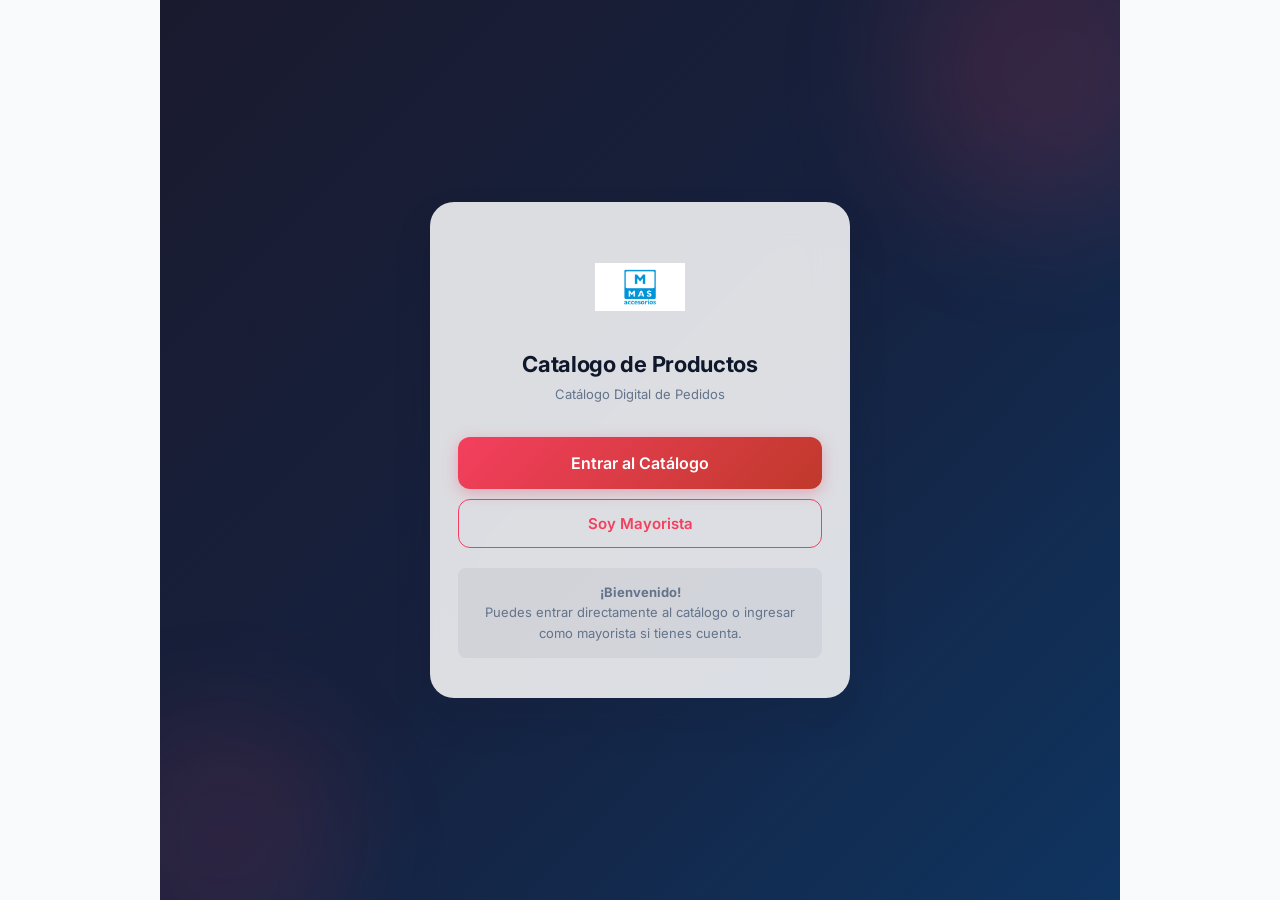
==== commit 22c7c68f: "fix: busqueda global, quitar filtros Marca/Conector, SW network-first" ====
--- a/index.html
+++ b/index.html
@@ -35,6 +35,7 @@
   <link rel="stylesheet" href="styles.css">
   <link rel="icon"
     href="data:image/svg+xml,<svg xmlns=%22http://www.w3.org/2000/svg%22 viewBox=%220 0 100 100%22><text y=%22.9em%22 font-size=%2290%22>🛍️</text></svg>">
+  <link rel="apple-touch-icon" href="apple-touch-icon.png">
 </head>
 
 <body>
@@ -111,18 +112,6 @@
         <div class="search-bar">
           <span class="search-icon">🔍</span>
           <input type="text" id="search-input" placeholder="Buscar productos, referencias...">
-        </div>
-        <div class="quick-filters" style="display: flex; gap: 8px; margin-top: 12px; overflow-x: auto; scrollbar-width: none;">
-          <button class="filter-btn" style="border: 1px solid var(--border); border-radius: var(--radius-full); padding: 6px 12px; font-size: 12px; font-weight: 500; background: var(--bg-card); color: var(--text-secondary); cursor: pointer; white-space: nowrap; display: flex; align-items: center; gap: 6px;">
-            <span>🏷️</span> Marca ▾
-          </button>
-          <button class="filter-btn" style="border: 1px solid var(--border); border-radius: var(--radius-full); padding: 6px 12px; font-size: 12px; font-weight: 500; background: var(--bg-card); color: var(--text-secondary); cursor: pointer; white-space: nowrap; display: flex; align-items: center; gap: 6px;">
-            <span>🔌</span> Conector ▾
-          </button>
-          <button class="filter-btn" style="border: 1px solid var(--border); border-radius: var(--radius-full); padding: 6px 12px; font-size: 12px; font-weight: 500; background: var(--bg-card); color: var(--text-secondary); cursor: pointer; white-space: nowrap; display: flex; align-items: center; gap: 6px;">
-            <span>⚡</span> Carga rápida
-          </button>
-        </div>
       </div>
 
       <!-- Promo banner -->
@@ -516,8 +505,17 @@
   </div>
 
   <script>
-    // Register Service Worker for offline support
+    // Register Service Worker for offline support and auto-reload on update
     if ('serviceWorker' in navigator) {
+      const hadController = !!navigator.serviceWorker.controller;
+      let refreshing = false;
+      navigator.serviceWorker.addEventListener('controllerchange', () => {
+        if (hadController && !refreshing) {
+          refreshing = true;
+          window.location.reload();
+        }
+      });
+
       window.addEventListener('load', () => {
         navigator.serviceWorker.register('sw.js').catch(() => { });
       });
@@ -525,7 +523,7 @@
   </script>
   <script src="https://cdn.jsdelivr.net/npm/chart.js@4.4.4/dist/chart.umd.min.js"></script>
   <script src="analytics.js?v=2.5"></script>
-  <script src="app.js?v=2.5"></script>
+  <script src="app.js?v=2.9"></script>
   <script src="nano.js?v=2.5"></script>
 </body>
 
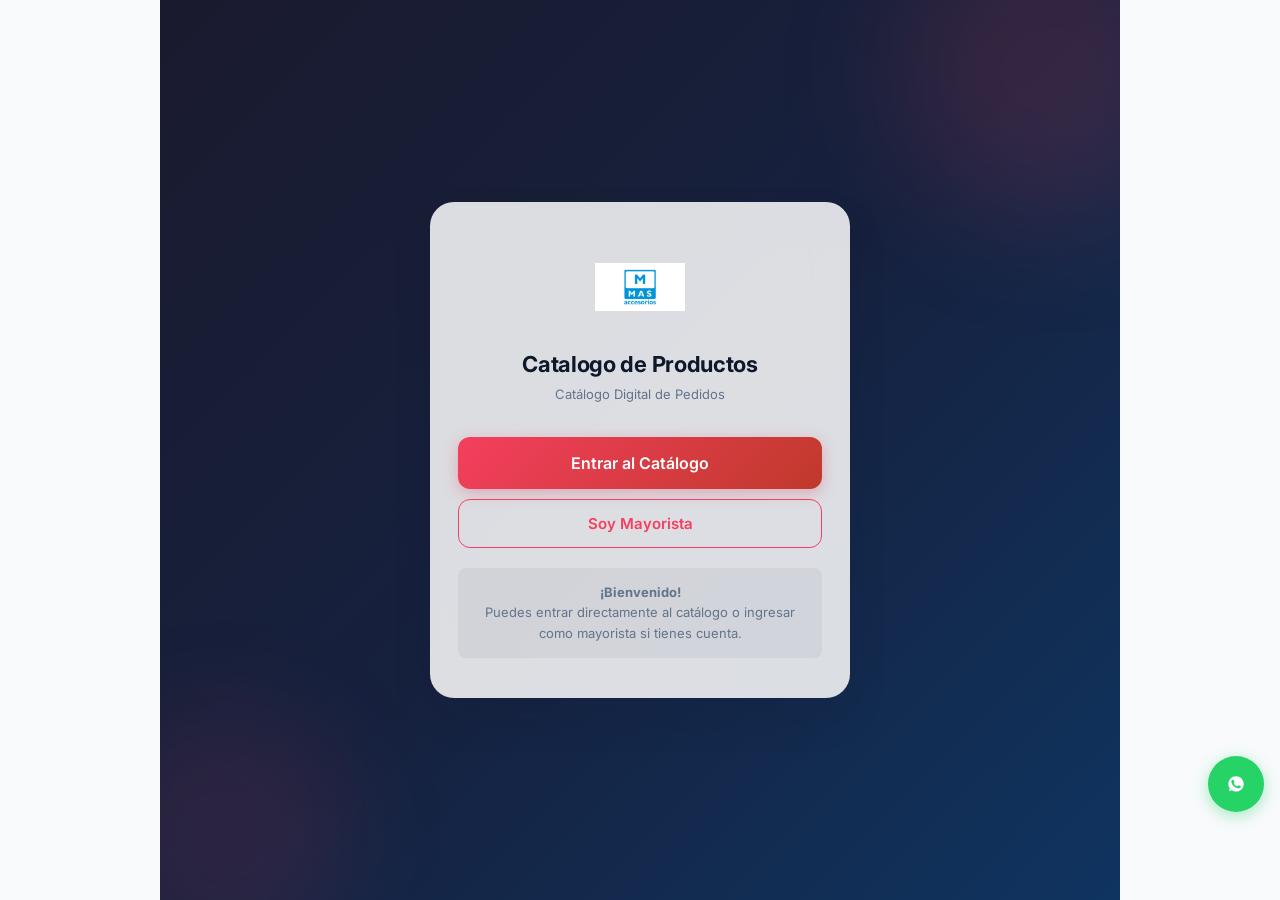
==== commit 20bfa2e3: "fix: anidamiento pantallas + refactor fase 1 (app.js como modulo)" ====
--- a/index.html
+++ b/index.html
@@ -8,6 +8,7 @@
     content="Catálogo Digital de Pedidos — Visualiza productos, genera pedidos y envía por WhatsApp">
   <meta name="theme-color" content="#1a1a2e">
   <meta name="apple-mobile-web-app-capable" content="yes">
+  <meta name="mobile-web-app-capable" content="yes">
   <meta name="apple-mobile-web-app-status-bar-style" content="black-translucent">
 
   <!-- PWA Manifest -->
@@ -112,6 +113,7 @@
         <div class="search-bar">
           <span class="search-icon">🔍</span>
           <input type="text" id="search-input" placeholder="Buscar productos, referencias...">
+        </div>
       </div>
 
       <!-- Promo banner -->
@@ -523,8 +525,8 @@
   </script>
   <script src="https://cdn.jsdelivr.net/npm/chart.js@4.4.4/dist/chart.umd.min.js"></script>
   <script src="analytics.js?v=2.5"></script>
-  <script src="app.js?v=2.9"></script>
   <script src="nano.js?v=2.5"></script>
+  <script type="module" src="app.js?v=3.0"></script>
 </body>
 
 </html>
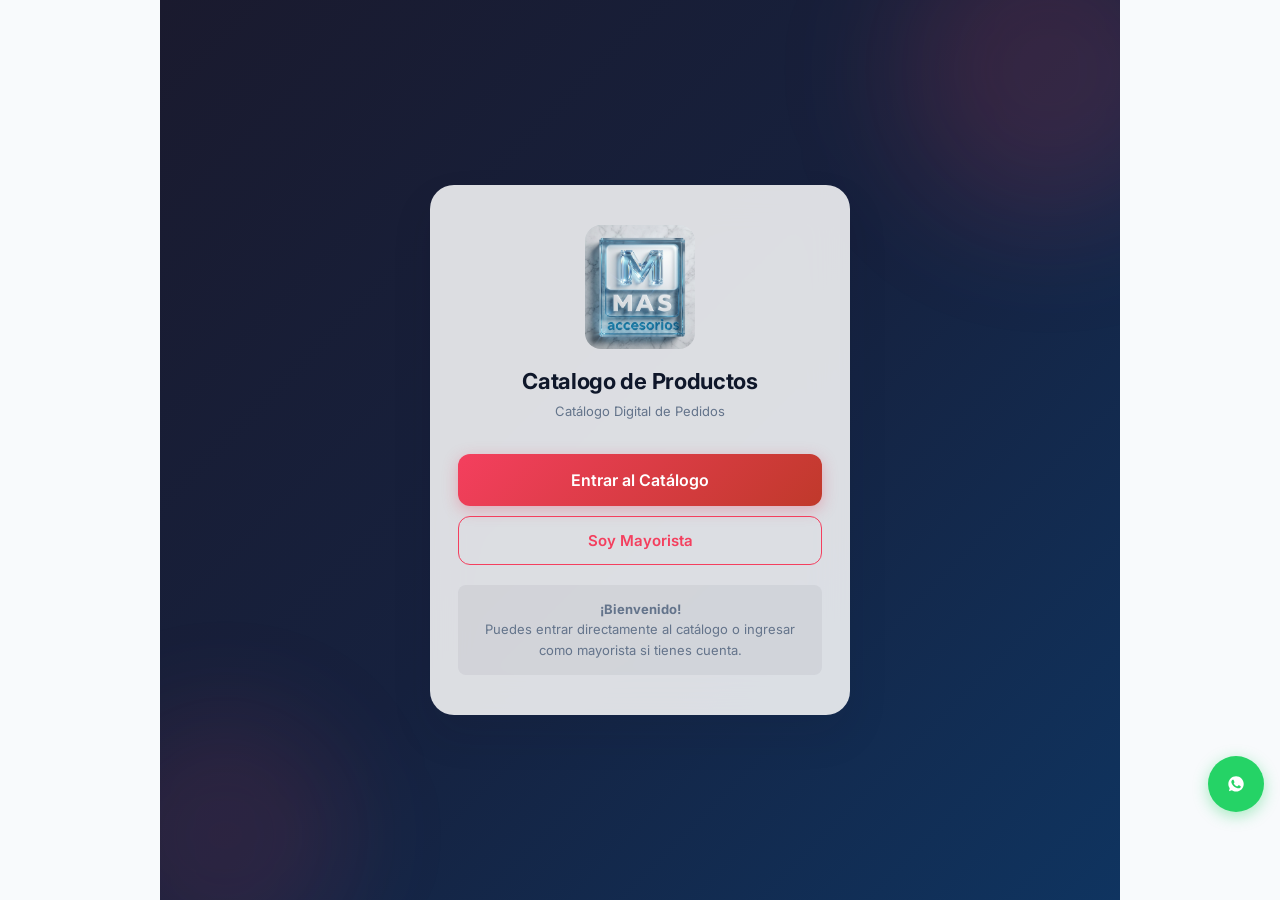
==== commit 93459173: "Nuevo logo MAS Accesorios (login, favicon, PWA, OG)" ====
--- a/index.html
+++ b/index.html
@@ -23,19 +23,18 @@
   <title>MAS Accesorios - Catálogo Virtual</title>
   <meta property="og:title" content="MAS Accesorios - Catálogo Virtual">
   <meta property="og:description" content="Explora nuestro catálogo de productos MAS Accesorios">
-  <meta property="og:image" content="https://diegomim2022.github.io/CatalogoVirtual2026/LogoMas.png">
+  <meta property="og:image" content="https://diegomim2022.github.io/CatalogoVirtual2026/og-image.jpg">
   <meta property="og:image:width" content="1200">
   <meta property="og:image:height" content="630">
-  <meta property="og:image:type" content="image/png">
+  <meta property="og:image:type" content="image/jpeg">
   <meta property="og:url" content="https://diegomim2022.github.io/CatalogoVirtual2026/">
   <meta property="og:type" content="website">
   <meta name="twitter:card" content="summary_large_image">
   <meta name="twitter:title" content="MAS Accesorios - Catálogo Virtual">
   <meta name="twitter:description" content="Explora nuestro catálogo de productos MAS Accesorios">
-  <meta name="twitter:image" content="https://diegomim2022.github.io/CatalogoVirtual2026/LogoMas.png">
+  <meta name="twitter:image" content="https://diegomim2022.github.io/CatalogoVirtual2026/og-image.jpg">
   <link rel="stylesheet" href="styles.css">
-  <link rel="icon"
-    href="data:image/svg+xml,<svg xmlns=%22http://www.w3.org/2000/svg%22 viewBox=%220 0 100 100%22><text y=%22.9em%22 font-size=%2290%22>🛍️</text></svg>">
+  <link rel="icon" type="image/png" sizes="32x32" href="favicon-32.png">
   <link rel="apple-touch-icon" href="apple-touch-icon.png">
 </head>
 
@@ -48,7 +47,7 @@
       <div class="login-screen">
         <div class="login-card">
           <div class="login-logo">
-            <img src="LogoMas.png" alt="Logo" class="logo-img">
+            <img src="LogoMas.png" alt="MAS Accesorios" class="logo-img">
             <h1>Catalogo de Productos</h1>
             <p>Catálogo Digital de Pedidos</p>
           </div>
@@ -526,7 +525,7 @@
   <script src="https://cdn.jsdelivr.net/npm/chart.js@4.4.4/dist/chart.umd.min.js"></script>
   <script src="analytics.js?v=2.5"></script>
   <script src="nano.js?v=2.5"></script>
-  <script type="module" src="app.js?v=3.0"></script>
+  <script type="module" src="js/main.js?v=3.4"></script>
 </body>
 
 </html>
--- a/styles.css
+++ b/styles.css
@@ -264,8 +264,8 @@
 }
 
 .login-logo .logo-img {
-    width: 90px;
-    height: 90px;
+    width: 110px;
+    height: auto;
     object-fit: contain;
     margin: 0 auto 16px;
     display: block;
